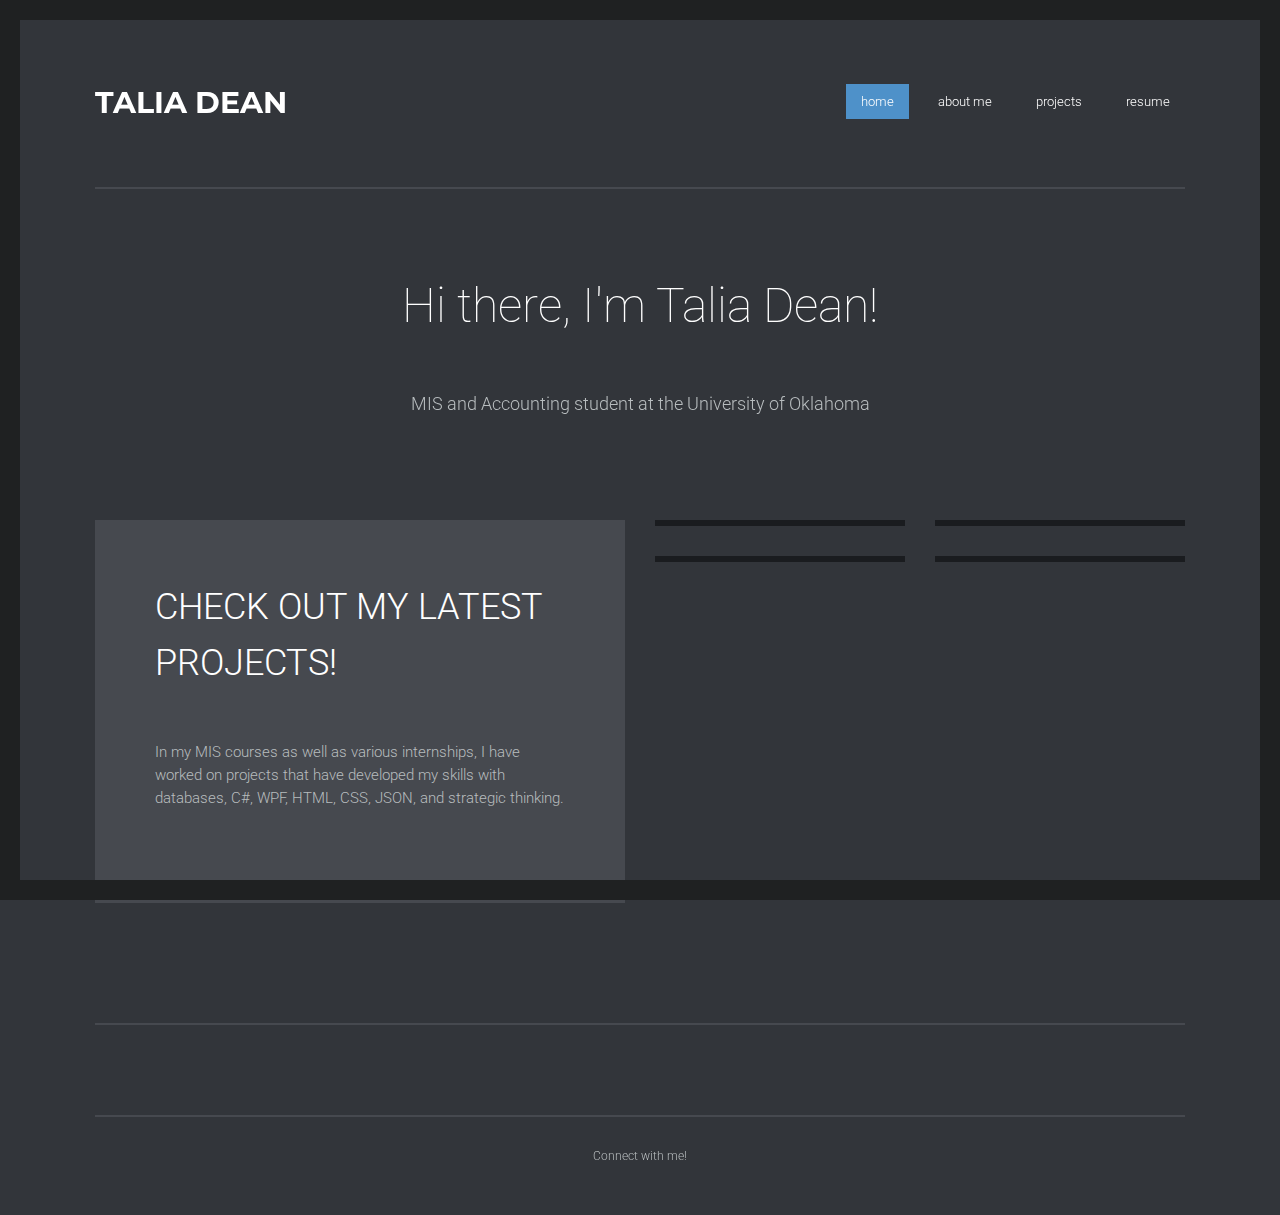
==== index.html @ 3aab1383 "Update index.html" ====
﻿<!doctype html>
<html lang="en">
<head>
	<meta charset="utf-8">
	<meta name="viewport" content="width=device-width, initial-scale=1, minimal-ui">
	<title>Talia Dean</title>
<!--
Raleway Template 
http://www.templatemo.com/preview/templatemo_421_raleway
-->
	<link rel="stylesheet" href="bootstrap.min.css">
	<link rel="stylesheet" href="font-awesome.min.css">
	<link rel="stylesheet" href="simple-line-icons.css">
	<link rel="stylesheet" href="animate.css">
	<link rel="stylesheet" href="templatemo_style.css">
</head>
<body>
	<header class="site-header container animated fadeInDown">
		<div class="header-wrapper">
			<div class="row">
				<div class="col-md-4">
					<div class="site-branding">
						<a href="#"><h1>Talia Dean</h1></a>
					</div>
				</div>
				<a href="#" class="toggle-nav hidden-md hidden-lg">
					<i class="fa fa-bars"></i>
				</a>
				<div class="col-md-8">
					<nav id="nav" class="main-navigation hidden-xs hidden-sm">
						<ul class="main-menu">
							<li><a class="show-1 active homebutton" href="#">home</a></li>
							<li><a class="show-2 aboutbutton" href="#">about me</a></li>
							<li><a class="show-3 projectbutton" href="#">projects</a></li>
							<li><a class="show-4 blogbutton" href="#">resume</a></li>
							<!--<li><a class="show-5 contactbutton" href="#">Contact</a></li>-->
						</ul>
					</nav>
					<nav class="main-navigation menu-responsive hidden-md hidden-lg">
						<ul class="main-menu">
							<li><a class="show-1 active homebutton" href="#">home</a></li>
							<li><a class="show-2 aboutbutton" href="#">about me</a></li>
							<li><a class="show-3 projectbutton" href="#">projects</a></li>
							<li><a class="show-4 blogbutton" href="#">resume</a></li>
							<!--<li><a class="show-5 contactbutton" href="#">Contact</a></li>-->
						</ul>
					</nav>
				</div>
			</div>
		</div>
	</header>

	
	<div id="menu-container">
		<div id="menu-1" class="homepage home-section container">
			<div class="home-intro text-center">
				<h2 class="welcome-title animated fadeInLeft">Hi there, I'm Talia Dean!</h2>
				<p class="animated fadeInRight">
					MIS and Accounting student at the University of Oklahoma<!--</em>December 2021.--><!--<a href="/about"> Read more about my life...</a>-->
				</p>
			
			</div>
			<div class="home-projects">
				<div class="row">
					<div class="col-md-6 col-sm-12">
						<div class="project-title animated fadeInUp">
							<h2>Check out my latest projects!</h2>
							<p>In my MIS courses as well as various internships, I have worked on projects that have developed my skills with databases, C#, WPF, HTML, CSS, JSON, and strategic thinking.</p>
							<!--<a href="#" class="pink-button">Continue Journal</a>-->
						</div>
					</div>
					<div class="project-home-holder col-md-6 col-sm-12">
						<div class="row">
							<div class="col-md-6 col-sm-6">
								<div class="project-item one animated fadeInRight">
									<img src="img/1.jpg" alt="">
									<div class="overlay">
										<h4><a target=" _blank" href="C:\Users\talia\OneDrive\Desktop\project 2\templatemo_421_raleway\files\TeamSupreme_FinalProject.pdf">Databases Project</a></h4>
									</div>
								</div>
							</div>
							<div class="col-md-6 col-sm-6">
								<div class="project-item two animated fadeInRight">
									<img src="img/2.jpg" alt="">
									<div class="overlay">
										<h4><a target="_blank" href="https://github.com/MIS-3033/midterm-project-taliajdean">Tic-Tac-Toe WPF</a></h4>
									</div>
								</div>
							</div>
							<div class="col-md-6 col-sm-6">
								<div class="project-item three animated fadeInRight">
									<img src="img/3.jpg" alt="">
									<div class="overlay">
										<h4><a target="_blank" href="https://github.com/MIS-3033/3033-homework-2-taliajdean">WPF Application</a></h4>
									</div>
								</div>
							</div>
							<div class="col-md-6 col-sm-6">
								<div class="project-item four animated fadeInRight">
									<img src="img/4.jpg" alt="">
									<div class="overlay">
										<h4><a target="_blank" href="https://github.com/MIS-3033/3033-homework-3-taliajdean">JSON Project</a></h4>
									</div>
								</div>
							</div>
						</div>
					</div>
				</div>
			</div>
		</div>

		<div id="menu-2" class="content about-section container">
			<div class="our-story">
				<!--<div class="story-bg animated fadeIn"></div>-->
				<div class="row">
					<div class="page-container">
					<div class="content-wrap">
						<h1>About Me</h1>
						<p>I’m Talia Dean. A D.C.-born, Dallas-raised student studying Accounting and MIS at the University of Oklahoma. I hold citizenship in three countries – Australia, Canada, and the United States and have had the unique opportunity to discover new perspectives through a global lens.</p>
						<p id="space"></p>

						<p>Following graduation in December 2021, I will be seeking an entry-level position within a consulting and/or technology-focused firm. My interest in problem-solving and technology stems from my multifaceted background and innate curiosity. I love connecting with others, solving problems, and learning.</p>
						<p id="space"></p>

						<p>Most recently, I'm a Consulting Associate for I-CCEW where I am working to commercialize a gamified well-being assessment platform for a client in the K-12 EdTech space. I am excited to gain more hands-on experience at in my upcoming roles featured <a target="_blank" href="https://www.linkedin.com/in/taliadean/">here</a>.</p>
					</div>

					<img src="https://taliajdean.github.io/Headshot.jpeg" alt="profile pic" class="content-image-wrap">

					<p id="largespace"></p>
				</div>
			</div>
					<!--<div class="col-md-6 col-md-offset-3">
						<div class="inner-story animated fadeInRight text-center">-->
							<!--<h2>ABOUT ME</h2>

							<p></p>-->
						<!--</div>
					</div>
				</div>
			</div>-->
			<!--<div class="our-offers">
				<div class="offer-bg animated fadeIn"></div>
				<div class="offer-header">-->
					<!--<div class="row">
						<div class="col-md-6 col-md-offset-3 text-center">
							<div class="offer-title animated fadeInDown">
								<h2>OUR WORK</h2>
							</div>
						</div>
					</div>-->
				<!--</div>-->
				<!--<div class="row">
					<div class="offer-holder">
						<div class="col-md-6">
							<div class="offer-item offer-1 animated fadeInLeft">-->
								<!--<figure>
									<img src="img/a1.jpg" alt="">
								</figure>
								<div class="offer-content text-center">
									<h4>HAPPY WORKING WITH US</h4>
									<p>Sed sagittis nunc vel tellus ultricies auctor. Class aptent taciti sociosqu ad litora torquent per conubia , per inceptos himenaeos. Integer eleifend tellu.</p>
									<span class="offer-left"><i></i></span>
									<span class="offer-right"><i></i></span>
								</div>-->
							<!--</div>
						</div>-->
						<!--<div class="col-md-6">
							<div class="offer-item offer-2 animated fadeInRight">-->
								<!--<figure>
									<img src="img/a2.jpg" alt="">
								</figure>-->
								<!--<div class="offer-content text-center">
									<h4>OUR COMPANY BACKGROUND</h4>
									<p>Sed sagittis nunc vel tellus ultricies auctor. Class aptent taciti sociosqu ad litora torquent per conubia , per inceptos himenaeos. Integer eleifend tellu.</p>
									<span class="offer-left"><i></i></span>
									<span class="offer-right"><i></i></span>
								</div>-->
							<!--</div>
						</div>
					</div>
				</div>-->
			</div>
		</div>

		<div id="menu-3" class="content project-section container">
			<div class="projects-header">
				<h2 class="animated fadeInRight">My Projects</h2>
				<p class="animated fadeInLeft"></p>
			</div>
			<div class="projects-holder">
				<!--<div class="row">
					<div class="col-md-4 col-sm-6 p-1 animated umScaleIn">
						<div class="project-item">
							<img src="img/1.jpg" alt="">
							<div class="overlay">
								<h4><a href="#">Project One</a></h4>
							</div>
						</div>
					</div>
					<div class="col-md-4 col-sm-6 p-2 animated umScaleIn">
						<div class="project-item">
							<img src="img/2.jpg" alt="">
							<div class="overlay">
								<h4><a href="#">Project Two</a></h4>
							</div>
						</div>
					</div>
					<div class="col-md-4 col-sm-6 p-3 animated umScaleIn">
						<div class="project-item">
							<img src="img/3.jpg" alt="">
							<div class="overlay">
								<h4><a href="#">Project Three</a></h4>
							</div>
						</div>
					</div>
				</div>-->
				<div class="row">
					<!--<div class="col-md-3 col-sm-6 p-4 animated umScaleIn">
		<div class="project-item animated umScaleIn">
			<img src="img/1.jpg" alt="">
			<div class="overlay">
				<h4><a target ="_blank" href="C:\Users\talia\OneDrive\Desktop\project 2\templatemo_421_raleway\files\TeamSupreme_FinalProject.pdf"></a>Project One</h4>
			</div>
		</div>
	</div>-->
					<div class="col-md-3 col-sm-6">
						<div class="project-item p-5 animated umScaleIn">
							<img src="img/1.jpg" alt="">
							<div class="overlay">
								<h4><a target=" _blank" href="C:\Users\talia\OneDrive\Desktop\project 2\templatemo_421_raleway\files\TeamSupreme_FinalProject.pdf">Database Project</h4></a>
							</div>
						</div>
					</div>
					<div class="col-md-3 col-sm-6">
						<div class="project-item p-5 animated umScaleIn">
							<img src="img/2.jpg" alt="">
							<div class="overlay">
								<h4><a target ="_blank" href="https://github.com/MIS-3033/midterm-project-taliajdean">Tic-Tac-Toe WPF</a></h4>
							</div>
						</div>
					</div>
					<div class="col-md-3 col-sm-6">
						<div class="project-item p-6 animated umScaleIn">
							<img src="img/3.jpg" alt="">
							<div class="overlay">
								<h4><a target="_blank" href="https://github.com/MIS-3033/3033-homework-2-taliajdean">WPF Application</a></h4>
							</div>
						</div>
					</div>
					<div class="col-md-3 col-sm-6">
						<div class="project-item p-7 animated umScaleIn">
							<img src="img/4.jpg" alt="">
							<div class="overlay">
								<h4><a target="_blank" href="https://github.com/MIS-3033/3033-homework-3-taliajdean">JSON Project</a></h4>
							</div>
						</div>
					</div>
				</div>
			</div>
		</div>

		<div id="menu-4" class="content blog-section container">
			<div class="blog-header text-center">
				<!--<h2 class="animated fadeInRight">Resume</h2>-->
				<p class="animated fadeInLeft"></p>
				<a target ="_blank" href="C:\Users\talia\OneDrive\Desktop\project 2\templatemo_421_raleway\files\Dean, Talia - Resume.pdf" class="blog-button animated fadeInUp">Download Resume</a>
			</div>
			<section class="container">
					<div class="row">
						<div class="col-md-6 col-sm-12">
							<div class="about">
								<h2 class="black">Education</h2>
								<div class="education-content">
									<h4 class="education-title accent">Accounting & MIS</h4>
									<p></p>
									<div class="education-school">
										<h5>University of Oklahoma</h5><span></span>
										<h5>August 2018 - December 2021</h5>
									</div>
									<p class="education-description">Bachelor of Business Administration, 2021</p>
								</div>
							</div>
						</div>

						<div class="col-md-6 col-sm-12">
							<div class="skills">
								<h2 class="white">Skills</h2>
								<strong>SQL</strong>
								<span class="pull-right">90%</span>
								<div class="progress">
									<div class="progress-bar progress-bar-primary" role="progressbar"
										 aria-valuenow="70" aria-valuemin="0" aria-valuemax="100" style="width: 70%;"></div>
								</div>
								<strong>C#</strong>
								<span class="pull-right">75%</span>
								<div class="progress">
									<div class="progress-bar progress-bar-primary" role="progressbar"
										 aria-valuenow="85" aria-valuemin="0" aria-valuemax="100" style="width: 85%;"></div>
								</div>
								<strong>HTML</strong>
								<span class="pull-right">70%</span>
								<div class="progress">
									<div class="progress-bar progress-bar-primary" role="progressbar"
										 aria-valuenow="95" aria-valuemin="0" aria-valuemax="100" style="width: 95%;"></div>
								</div>
								<strong>JSON</strong>
								<span class="pull-right">60%</span>
								<div class="progress">
									<div class="progress-bar progress-bar-primary" role="progressbar"
										 aria-valuenow="95" aria-valuemin="0" aria-valuemax="100" style="width: 95%;"></div>
								</div>
							</div>
						</div>
					</div>
				</section>
				<section class="container">
					<div class="row">
						<div class="col-md-8 col-sm-12">
							<div class="education">
								<h2 class="white">Experience</h2>
								<div class="education-content">
									<h4 class="education-title accent">Consulting Associate</h4>
									<h5>I-CCEW</h5><span></span>
									<h5>August 2020 - Present</h5>
									<p></p>

									<h4 class="education-title accent">Business Development Intern</h4>
									<h5>ISN Software</h5><span></span>
									<h5>July 2020 - August 2020</h5>
							
									<p class="education-description"></p>
								</div>
							</div>
						</div>
						<div class="col-md-4 col-sm-12">
							<div class="languages">
								<h2 class="black">Coursework</h2>
								<ul>
									<li>Databases</li>
									<li>Cost Accounting</li>
									<li>Intermediate Accounting I</li>
									<li>Business Programming</li>
									<li>Macroeconomic Theory</li>

								</ul>
							</div>
						</div>
					</div>
				</section>

				<!-- contact and experience -->
				<section class="container">
					<div class="row">
						<div class="col-md-4 col-sm-12">
							<div class="contact">
								<h2>Contact</h2>
								<p><i class="fa fa-map-marker"></i>Norman, OK</p>
								<p><i class="fa fa-phone"></i>469-307-6043</p>
								<p><i class="fa fa-envelope"></i>taliajdean@ou.edu</p>
								<!--<p><i class="fa fa-globe"></i> www.company.com</p>-->
							</div>
						</div>
						<div class="col-md-8 col-sm-12">
							<div class="experience">
								<h2 class="white">Honors & Community</h2>
								<div class="experience-content">
									<ul>
										<li>University of Oklahoma Distinguished Scholarship</li>
										<li>University of Oklahoma President's Honor Roll</li>
										<li>University of Oklahoma Dean's Honor Roll</li>
										<li>Russell and Margaret Frakes Memorial Scholarship</li>
										<li>Student Consulting Prep Member</li>
										<li>MIS Division Pioneer Natural Resources Scholarship</li>
										<li>MIS Student Association Member</li>
									</ul>
									<!--<h4 class="experience-title accent">Role</h4>
									<h5>Company</h5><span></span>
									<h5>Date</h5>
									<p class="education-description"></p>-->
								</div>
							</div>
						</div>
					</div>
				</section>

			<div class="row blog-posts">
				<!--<div class="col-md-4 col-sm-12">
					<div class="blog-item post-1 animated zoomIn">
						<div>--> <!--class="blog-bg blog-pink"--><!--</div>-->
						<!--<div class="blog-content">-->
							<!--<h3><a href="#">Web Design</a></h3>
							<span class="solid-line"></span>
							<p>Etiam aliquam sem vel velit tempus, quis porttitor nunc rutrum. Ut a tempus arcu. Sed velit felis, pretium a lacus in, cursus scelerisque ex.</p>
							<a href="#" class="post-button">Read More</a>-->
						<!--</div>-->
					<!--</div>
				</div>-->
				<!--<div class="col-md-4 col-sm-12">
					<div class="blog-item post-2 animated zoomIn">
						<div>--> <!--class="blog-bg blog-blue"--><!--</div>-->
						<!--<div class="blog-content">-->
							<!--<h3><a href="#">Creativity</a></h3>
							<span class="solid-line"></span>
							<p>Etiam aliquam sem vel velit tempus, quis porttitor nunc rutrum. Ut a tempus arcu. Sed velit felis, pretium a lacus in, cursus scelerisque ex.</p>
							<a href="#" class="post-button">Read More</a>-->
						<!--</div>-->
					<!--</div>
				</div>-->
				<!--<div class="col-md-4 col-sm-12">-->
					<!--<div class="blog-item post-3 animated zoomIn">-->
						<!--<div>--><!--class="blog-bg blog-green"--><!--</div>-->
						<!--<div class="blog-content">-->
							<!--<h3><a href="#"><span class="blue">template</span>mo</a></h3>
							<span class="solid-line"></span>
							<p>Etiam aliquam sem vel velit tempus, quis porttitor nunc rutrum. Ut a tempus arcu. Sed velit felis, pretium a lacus in, cursus scelerisque ex.</p>
							<a href="#" class="post-button">Read More</a>-->
						<!--</div>-->
					<!--</div>-->
				<!--</div>-->
			</div>
		</div>

		<!--<div id="menu-5" class="content contact-section container">
			<div class="contact-header text-center">
				<h2 class="animated fadeInLeft">Get in Touch</h2>
				<p class="animated fadeInRight">Feel free to connect with me or send me an email.</p>
				<ul class="contact-social animated fadeInUp">
					<li><a href="#"><i class="fa fa-twitter"></i></a></li>
					<li><a href="#"><i class="fa fa-dribbble"></i></a></li>
					<li><a href="#"><i class="fa fa-instagram"></i></a></li>
					<li><a href="#"><i class="fa fa-share-alt"></i></a></li>
				</ul>
			</div>
			<div class="contact-holder">-->
				<!--<div class="row">
					<div class="col-md-6 col-sm-12">
			            <div class="googlemap-wrapper animated fadeInLeft">
                            <div id="map_canvas" class="map-canvas"></div>
                        </div>
					</div>
					<div class="col-md-6 col-sm-12">
						<div class="contact-form animated fadeInUp">
							<h4>Send us a Message</h4>-->
							<!--<div class="row">
								<fieldset class="col-md-6">
									<input type="text" name="name" placeholder="Your name">
								</fieldset>
								<fieldset class="col-md-6">
									<input type="email" name="email" placeholder="Your name">
								</fieldset>
								<fieldset class="col-md-12">
									<input type="text" name="subject" placeholder="Subject">
								</fieldset>
								<fieldset class="col-md-12">
									<textarea name="message" id="message" cols="30" rows="10" placeholder="Describe your Project"></textarea>
								</fieldset>
								<fieldset class="col-md-12">
									<a href="#" class="message-button">Submit Message</a>
								</fieldset>
							</div>-->
						<!--</div>
					</div>
				</div>-->
			<!--</div>
		</div>
	</div>-->


	<footer class="site-footer container text-center">
		<div class="row">
			<div class="col-md-12">
				<div class="main-footer">
					<a href="https://github.com/taliajdean">
						<i id="social-github" class="fa fa-github-square fa-3x social"></i>
					</a>
					<a href="mailto:#">
						<i id="social-em" class="fa fa-envelope-square fa-3x social"></i>
					</a>
					<a href="https://www.linkedin.com/in/taliadean/">
						<i id="social-linkedin" class="fa fa-linkedin-square fa-3x social"></i>
					</a>
				</div>
			</div>
		</div>
		<div class="row">
			<div class="col-md-12 copyright">
				<p>Connect with me!</p>
			</div>
		</div>
	</footer>

	<!-- templatemo 421 raleway -->
	<span class="border-top"></span>
	<span class="border-left"></span>
	<span class="border-right"></span>
	<span class="border-bottom"></span>
	<span class="shape-1"></span>
	<span class="shape-2"></span>

	<script src="js/jquery.min.js"></script>
	<script src="js/templatemo_custom.js"></script>
</body>
</html>
---- simple-line-icons.css ----
@font-face {
	font-family: 'Simple-Line-Icons';
	src:url('../fonts/Simple-Line-Icons.eot');
	src:url('../fonts/Simple-Line-Icons.eot?#iefix') format('embedded-opentype'),
		url('../fonts/Simple-Line-Icons.woff') format('woff'),
		url('../fonts/Simple-Line-Icons.ttf') format('truetype'),
		url('../fonts/Simple-Line-Icons.svg#Simple-Line-Icons') format('svg');
	font-weight: normal;
	font-style: normal;
}

/* Use the following CSS code if you want to use data attributes for inserting your icons */
[data-icon]:before {
	font-family: 'Simple-Line-Icons';
	content: attr(data-icon);
	speak: none;
	font-weight: normal;
	font-variant: normal;
	text-transform: none;
	line-height: 1;
	-webkit-font-smoothing: antialiased;
	-moz-osx-font-smoothing: grayscale;
}

/* Use the following CSS code if you want to have a class per icon */
/*
Instead of a list of all class selectors,
you can use the generic selector below, but it's slower:
[class*="icon-"] {
*/
.icon-user-female, .icon-user-follow, .icon-user-following, .icon-user-unfollow, .icon-trophy, .icon-screen-smartphone, .icon-screen-desktop, .icon-plane, .icon-notebook, .icon-moustache, .icon-mouse, .icon-magnet, .icon-energy, .icon-emoticon-smile, .icon-disc, .icon-cursor-move, .icon-crop, .icon-credit-card, .icon-chemistry, .icon-user, .icon-speedometer, .icon-social-youtube, .icon-social-twitter, .icon-social-tumblr, .icon-social-facebook, .icon-social-dropbox, .icon-social-dribbble, .icon-shield, .icon-screen-tablet, .icon-magic-wand, .icon-hourglass, .icon-graduation, .icon-ghost, .icon-game-controller, .icon-fire, .icon-eyeglasses, .icon-envelope-open, .icon-envelope-letter, .icon-bell, .icon-badge, .icon-anchor, .icon-wallet, .icon-vector, .icon-speech, .icon-puzzle, .icon-printer, .icon-present, .icon-playlist, .icon-pin, .icon-picture, .icon-map, .icon-layers, .icon-handbag, .icon-globe-alt, .icon-globe, .icon-frame, .icon-folder-alt, .icon-film, .icon-feed, .icon-earphones-alt, .icon-earphones, .icon-drop, .icon-drawer, .icon-docs, .icon-directions, .icon-direction, .icon-diamond, .icon-cup, .icon-compass, .icon-call-out, .icon-call-in, .icon-call-end, .icon-calculator, .icon-bubbles, .icon-briefcase, .icon-book-open, .icon-basket-loaded, .icon-basket, .icon-bag, .icon-action-undo, .icon-action-redo, .icon-wrench, .icon-umbrella, .icon-trash, .icon-tag, .icon-support, .icon-size-fullscreen, .icon-size-actual, .icon-shuffle, .icon-share-alt, .icon-share, .icon-rocket, .icon-question, .icon-pie-chart, .icon-pencil, .icon-note, .icon-music-tone-alt, .icon-music-tone, .icon-microphone, .icon-loop, .icon-logout, .icon-login, .icon-list, .icon-like, .icon-home, .icon-grid, .icon-graph, .icon-equalizer, .icon-dislike, .icon-cursor, .icon-control-start, .icon-control-rewind, .icon-control-play, .icon-control-pause, .icon-control-forward, .icon-control-end, .icon-calendar, .icon-bulb, .icon-bar-chart, .icon-arrow-up, .icon-arrow-right, .icon-arrow-left, .icon-arrow-down, .icon-ban, .icon-bubble, .icon-camcorder, .icon-camera, .icon-check, .icon-clock, .icon-close, .icon-cloud-download, .icon-cloud-upload, .icon-doc, .icon-envelope, .icon-eye, .icon-flag, .icon-folder, .icon-heart, .icon-info, .icon-key, .icon-link, .icon-lock, .icon-lock-open, .icon-magnifier, .icon-magnifier-add, .icon-magnifier-remove, .icon-paper-clip, .icon-paper-plane, .icon-plus, .icon-pointer, .icon-power, .icon-refresh, .icon-reload, .icon-settings, .icon-star, .icon-symbol-female, .icon-symbol-male, .icon-target, .icon-volume-1, .icon-volume-2, .icon-volume-off, .icon-users {
	font-family: 'Simple-Line-Icons';
	speak: none;
	font-style: normal;
	font-weight: normal;
	font-variant: normal;
	text-transform: none;
	line-height: 1;
	-webkit-font-smoothing: antialiased;
}
.icon-user-female:before {
	content: "\e000";
}
.icon-user-follow:before {
	content: "\e002";
}
.icon-user-following:before {
	content: "\e003";
}
.icon-user-unfollow:before {
	content: "\e004";
}
.icon-trophy:before {
	content: "\e006";
}
.icon-screen-smartphone:before {
	content: "\e010";
}
.icon-screen-desktop:before {
	content: "\e011";
}
.icon-plane:before {
	content: "\e012";
}
.icon-notebook:before {
	content: "\e013";
}
.icon-moustache:before {
	content: "\e014";
}
.icon-mouse:before {
	content: "\e015";
}
.icon-magnet:before {
	content: "\e016";
}
.icon-energy:before {
	content: "\e020";
}
.icon-emoticon-smile:before {
	content: "\e021";
}
.icon-disc:before {
	content: "\e022";
}
.icon-cursor-move:before {
	content: "\e023";
}
.icon-crop:before {
	content: "\e024";
}
.icon-credit-card:before {
	content: "\e025";
}
.icon-chemistry:before {
	content: "\e026";
}
.icon-user:before {
	content: "\e005";
}
.icon-speedometer:before {
	content: "\e007";
}
.icon-social-youtube:before {
	content: "\e008";
}
.icon-social-twitter:before {
	content: "\e009";
}
.icon-social-tumblr:before {
	content: "\e00a";
}
.icon-social-facebook:before {
	content: "\e00b";
}
.icon-social-dropbox:before {
	content: "\e00c";
}
.icon-social-dribbble:before {
	content: "\e00d";
}
.icon-shield:before {
	content: "\e00e";
}
.icon-screen-tablet:before {
	content: "\e00f";
}
.icon-magic-wand:before {
	content: "\e017";
}
.icon-hourglass:before {
	content: "\e018";
}
.icon-graduation:before {
	content: "\e019";
}
.icon-ghost:before {
	content: "\e01a";
}
.icon-game-controller:before {
	content: "\e01b";
}
.icon-fire:before {
	content: "\e01c";
}
.icon-eyeglasses:before {
	content: "\e01d";
}
.icon-envelope-open:before {
	content: "\e01e";
}
.icon-envelope-letter:before {
	content: "\e01f";
}
.icon-bell:before {
	content: "\e027";
}
.icon-badge:before {
	content: "\e028";
}
.icon-anchor:before {
	content: "\e029";
}
.icon-wallet:before {
	content: "\e02a";
}
.icon-vector:before {
	content: "\e02b";
}
.icon-speech:before {
	content: "\e02c";
}
.icon-puzzle:before {
	content: "\e02d";
}
.icon-printer:before {
	content: "\e02e";
}
.icon-present:before {
	content: "\e02f";
}
.icon-playlist:before {
	content: "\e030";
}
.icon-pin:before {
	content: "\e031";
}
.icon-picture:before {
	content: "\e032";
}
.icon-map:before {
	content: "\e033";
}
.icon-layers:before {
	content: "\e034";
}
.icon-handbag:before {
	content: "\e035";
}
.icon-globe-alt:before {
	content: "\e036";
}
.icon-globe:before {
	content: "\e037";
}
.icon-frame:before {
	content: "\e038";
}
.icon-folder-alt:before {
	content: "\e039";
}
.icon-film:before {
	content: "\e03a";
}
.icon-feed:before {
	content: "\e03b";
}
.icon-earphones-alt:before {
	content: "\e03c";
}
.icon-earphones:before {
	content: "\e03d";
}
.icon-drop:before {
	content: "\e03e";
}
.icon-drawer:before {
	content: "\e03f";
}
.icon-docs:before {
	content: "\e040";
}
.icon-directions:before {
	content: "\e041";
}
.icon-direction:before {
	content: "\e042";
}
.icon-diamond:before {
	content: "\e043";
}
.icon-cup:before {
	content: "\e044";
}
.icon-compass:before {
	content: "\e045";
}
.icon-call-out:before {
	content: "\e046";
}
.icon-call-in:before {
	content: "\e047";
}
.icon-call-end:before {
	content: "\e048";
}
.icon-calculator:before {
	content: "\e049";
}
.icon-bubbles:before {
	content: "\e04a";
}
.icon-briefcase:before {
	content: "\e04b";
}
.icon-book-open:before {
	content: "\e04c";
}
.icon-basket-loaded:before {
	content: "\e04d";
}
.icon-basket:before {
	content: "\e04e";
}
.icon-bag:before {
	content: "\e04f";
}
.icon-action-undo:before {
	content: "\e050";
}
.icon-action-redo:before {
	content: "\e051";
}
.icon-wrench:before {
	content: "\e052";
}
.icon-umbrella:before {
	content: "\e053";
}
.icon-trash:before {
	content: "\e054";
}
.icon-tag:before {
	content: "\e055";
}
.icon-support:before {
	content: "\e056";
}
.icon-size-fullscreen:before {
	content: "\e057";
}
.icon-size-actual:before {
	content: "\e058";
}
.icon-shuffle:before {
	content: "\e059";
}
.icon-share-alt:before {
	content: "\e05a";
}
.icon-share:before {
	content: "\e05b";
}
.icon-rocket:before {
	content: "\e05c";
}
.icon-question:before {
	content: "\e05d";
}
.icon-pie-chart:before {
	content: "\e05e";
}
.icon-pencil:before {
	content: "\e05f";
}
.icon-note:before {
	content: "\e060";
}
.icon-music-tone-alt:before {
	content: "\e061";
}
.icon-music-tone:before {
	content: "\e062";
}
.icon-microphone:before {
	content: "\e063";
}
.icon-loop:before {
	content: "\e064";
}
.icon-logout:before {
	content: "\e065";
}
.icon-login:before {
	content: "\e066";
}
.icon-list:before {
	content: "\e067";
}
.icon-like:before {
	content: "\e068";
}
.icon-home:before {
	content: "\e069";
}
.icon-grid:before {
	content: "\e06a";
}
.icon-graph:before {
	content: "\e06b";
}
.icon-equalizer:before {
	content: "\e06c";
}
.icon-dislike:before {
	content: "\e06d";
}
.icon-cursor:before {
	content: "\e06e";
}
.icon-control-start:before {
	content: "\e06f";
}
.icon-control-rewind:before {
	content: "\e070";
}
.icon-control-play:before {
	content: "\e071";
}
.icon-control-pause:before {
	content: "\e072";
}
.icon-control-forward:before {
	content: "\e073";
}
.icon-control-end:before {
	content: "\e074";
}
.icon-calendar:before {
	content: "\e075";
}
.icon-bulb:before {
	content: "\e076";
}
.icon-bar-chart:before {
	content: "\e077";
}
.icon-arrow-up:before {
	content: "\e078";
}
.icon-arrow-right:before {
	content: "\e079";
}
.icon-arrow-left:before {
	content: "\e07a";
}
.icon-arrow-down:before {
	content: "\e07b";
}
.icon-ban:before {
	content: "\e07c";
}
.icon-bubble:before {
	content: "\e07d";
}
.icon-camcorder:before {
	content: "\e07e";
}
.icon-camera:before {
	content: "\e07f";
}
.icon-check:before {
	content: "\e080";
}
.icon-clock:before {
	content: "\e081";
}
.icon-close:before {
	content: "\e082";
}
.icon-cloud-download:before {
	content: "\e083";
}
.icon-cloud-upload:before {
	content: "\e084";
}
.icon-doc:before {
	content: "\e085";
}
.icon-envelope:before {
	content: "\e086";
}
.icon-eye:before {
	content: "\e087";
}
.icon-flag:before {
	content: "\e088";
}
.icon-folder:before {
	content: "\e089";
}
.icon-heart:before {
	content: "\e08a";
}
.icon-info:before {
	content: "\e08b";
}
.icon-key:before {
	content: "\e08c";
}
.icon-link:before {
	content: "\e08d";
}
.icon-lock:before {
	content: "\e08e";
}
.icon-lock-open:before {
	content: "\e08f";
}
.icon-magnifier:before {
	content: "\e090";
}
.icon-magnifier-add:before {
	content: "\e091";
}
.icon-magnifier-remove:before {
	content: "\e092";
}
.icon-paper-clip:before {
	content: "\e093";
}
.icon-paper-plane:before {
	content: "\e094";
}
.icon-plus:before {
	content: "\e095";
}
.icon-pointer:before {
	content: "\e096";
}
.icon-power:before {
	content: "\e097";
}
.icon-refresh:before {
	content: "\e098";
}
.icon-reload:before {
	content: "\e099";
}
.icon-settings:before {
	content: "\e09a";
}
.icon-star:before {
	content: "\e09b";
}
.icon-symbol-female:before {
	content: "\e09c";
}
.icon-symbol-male:before {
	content: "\e09d";
}
.icon-target:before {
	content: "\e09e";
}
.icon-volume-1:before {
	content: "\e09f";
}
.icon-volume-2:before {
	content: "\e0a0";
}
.icon-volume-off:before {
	content: "\e0a1";
}
.icon-users:before {
	content: "\e001";
}
---- templatemo_style.css ----
/* 
Raleway Template 
http://www.templatemo.com/preview/templatemo_421_raleway
*/

@import url(http://fonts.googleapis.com/css?family=Roboto:100,400,300,500,700);

@import url(http://fonts.googleapis.com/css?family=Montserrat:400,700);

.overlay h4 {
    position: relative;
    top: 50%;
    -webkit-transform: translateY(-50%);
    -ms-transform: translateY(-50%);
    transform: translateY(-50%);
}

.header-wrapper:after {
    content: "";
    display: table;
    clear: both;
}

.blue {
	color: #3CF;
}

.green {
	color: #0F0;
}

html,body,div,span,applet,object,iframe,h1,h2,h3,h4,h5,h6,p,blockquote,pre,a,abbr,acronym,address,big,cite,code,del,dfn,em,img,ins,kbd,q,s,samp,small,strike,strong,sub,sup,tt,var,b,u,i,center,dl,dt,dd,ol,ul,li,fieldset,form,label,legend,table,caption,tbody,tfoot,thead,tr,th,td,article,aside,canvas,details,embed,figure,figcaption,footer,header,hgroup,menu,nav,output,ruby,section,summary,time,mark,audio,video {
    margin: 0;
    padding: 0;
    border: 0;
    font-size: 100%;
    font: inherit;
    vertical-align: baseline;
}

article,aside,details,figcaption,figure,footer,header,hgroup,menu,nav,section {
    display: block;
}

body {
    line-height: 1;
}

ol,ul {
    list-style: none;
}

blockquote,q {
    quotes: none;
}

blockquote:before,blockquote:after,q:before,q:after {
    content: '';
    content: none;
}

table {
    border-collapse: collapse;
    border-spacing: 0;
}

html {
    box-sizing: border-box;
}

*,*:before,*:after {
    box-sizing: inherit;
}

.site-header {
    margin-bottom: 80px;
}

.header-wrapper {
    border-bottom: 2px solid #46494f;
    padding: 60px 0;
    position: relative;
}

a.toggle-nav {
    position: absolute;
    top: 0;
    right: 0;
    margin: 60px 0;
    width: 46px;
    height: 46px;
    background: #ffa5e7;
    text-align: center;
    line-height: 46px;
}

a.toggle-nav i {
    font-size: 16px;
}

a.toggle-nav:hover {
    color: #fff;
}
/*a.show-1.homebutton:hover{
    color:pink;
}*/
.site-branding h1 {
    font-family: 'Montserrat', sans-serif;
    font-size: 30px;
    font-weight: 700;
    color: #fff;
    text-transform: uppercase;
}

nav.main-navigation {
    text-align: right;
    margin-top: 10px;
}

@media screen and (max-width: 992px) {
    nav.main-navigation {
        margin-top: 20px;
        text-align: left;
    }
}

@media screen and (max-width: 992px) {
    .menu-responsive {
        display: none;
    }
}

@media screen and (min-width: 993px) {
    .container {
        padding-right: 40px;
        padding-left: 40px;
    }
}

@media screen and (max-width: 1040px) {
    .container {
        padding-right: 40px;
        padding-left: 40px;
    }
}

ul.main-menu li {
    display: inline-block;
    margin-left: 10px;
}

ul.main-menu li a {
    padding: 10px 15px;
    text-transform: lowercase;
    font-size: 13px;
}

ul.main-menu li a.active {
    background: #4e91c9;
    color: #fff;
}

@media screen and (max-width: 992px) {
    ul.main-menu {
        background: #26282c;
        padding: 10px 0;
    }

    ul.main-menu li {
        display: block;
        margin-left: 0;
        margin-right: 0;
        margin-bottom: 10px;
        margin-top: 10px;
    }

    ul.main-menu li a {
        font-size: 15px;
        font-weight: 300;
    }

    ul.main-menu li a.active {
        background: inherit;
        color: #4e91c9;
    }
}

.content {
    display: none;
}

.home-intro {
    margin-bottom: 100px;
}

.home-intro p {
    font-size: 18px;
    line-height: 1.85;
    width: 80%;
    margin: 0 auto;
    -moz-animation-delay: 0.5s;
    -webkit-animation-delay: 0.5s;
    animation-delay: 0.5s;
}

h2.welcome-title {
    font-weight: 100;
    color: #fff;
    font-size: 48px;
    margin-bottom: 30px;
    -moz-animation-delay: 0.1s;
    -webkit-animation-delay: 0.1s;
    animation-delay: 0.1s;
    text-transform:none;
}

@media screen and (max-width: 992px) {
    h2.welcome-title {
        font-size: 36px;
    }
}

.list-icons {
    margin-top: 60px;
    -moz-animation-delay: 0.9s;
    -webkit-animation-delay: 0.9s;
    animation-delay: 0.9s;
}

.list-icons li {
    display: inline-block;
    margin: 15px 40px;
}

.list-icons li i {
    font-size: 45px;
    color: #fff;
}

.home-projects {
    margin-bottom: 100px;
}

.home-projects h2 {
    color: #fff;
    font-size: 36px;
    margin-top: 0;
    margin-bottom: 35px;
}

.home-projects p {
    margin-bottom: 32px;
}

.project-title {
    padding: 60px;
    background: #46494f;
    margin-bottom: 20px;
    -moz-animation-delay: 0.5s;
    -webkit-animation-delay: 0.5s;
    animation-delay: 0.5s;
}

.project-item {
    margin-bottom: 30px;
    position: relative;
    overflow: hidden;
    border: 3px solid #1a1c1f;
    -moz-backface-visibility: hidden;
    -webkit-backface-visibility: hidden;
    backface-visibility: hidden;
}

.project-item img {
    width: 100%;
    display: block;
}

.overlay {
    position: absolute;
    width: 100%;
    height: 100%;
    top: 0;
    left: 0;
    background: rgba(78, 145, 201, 0.76);
    text-align: center;
    opacity: 0;
    -webkit-transition: all 200ms ease-in-out;
    -moz-transition: all 200ms ease-in-out;
    -ms-transition: all 200ms ease-in-out;
    -o-transition: all 200ms ease-in-out;
    transition: all 200ms ease-in-out;
    -moz-transform: rotate(45deg);
    -ms-transform: rotate(45deg);
    -o-transform: rotate(45deg);
    -webkit-transform: rotate(45deg);
    transform: rotate(45deg);
}

.overlay h4 {
    font-size: 18px;
}

.overlay h4 a {
    color: #fff;
}

.project-item:hover .overlay {
    opacity: 1;
    -moz-transform: rotate(0);
    -ms-transform: rotate(0);
    -o-transform: rotate(0);
    -webkit-transform: rotate(0);
    transform: rotate(0);
}

.project-item.one {
    -moz-animation-delay: 0.5s;
    -webkit-animation-delay: 0.5s;
    animation-delay: 0.5s;
}

.project-item.two {
    -moz-animation-delay: 1s;
    -webkit-animation-delay: 1s;
    animation-delay: 1s;
}

.project-item.three {
    -moz-animation-delay: 1.5s;
    -webkit-animation-delay: 1.5s;
    animation-delay: 1.5s;
}

.project-item.four {
    -moz-animation-delay: 2s;
    -webkit-animation-delay: 2s;
    animation-delay: 2s;
}

.our-story {
    padding: 0 50px;
    margin-top: 30px;
    position: relative;
    overflow: hidden;
}

.story-bg {
    background: url("../img/story-bg.jpg");
    background-repeat: no-repeat;
    background-size: cover;
    position: absolute;
    width: 100%;
    height: 100%;
    top: 0;
    left: 0;
    -moz-animation-delay: 1.7s;
    -webkit-animation-delay: 1.7s;
    animation-delay: 1.7s;
}

.inner-story {
    background: #fff;
    padding: 40px;
    color: #32353a;
    -moz-animation-delay: 0.5s;
    -webkit-animation-delay: 0.5s;
    animation-delay: 0.5s;
}

.inner-story h2 {
    margin-bottom: 30px;
}

.inner-story p {
    margin-bottom: 0;
}

.our-offers {
    margin-top: 3px;
    padding: 0 50px;
    position: relative;
    overflow: hidden;
    margin-bottom: 120px;
}

.offer-bg {
    background: url("../img/offer-bg.jpg");
    background-repeat: no-repeat;
    background-size: cover;
    position: absolute;
    width: 100%;
    height: 69%;
    top: 0;
    left: 0;
    -moz-animation-delay: 3.6s;
    -webkit-animation-delay: 3.6s;
    animation-delay: 3.6s;
}

.offer-title {
    color: #4e91c9;
    padding: 30px;
    background: #fff;
    margin-bottom: 40px;
    -moz-animation-delay: 1.2s;
    -webkit-animation-delay: 1.2s;
    animation-delay: 1.2s;
}

.offer-item {
    margin-top: 40px;
    overflow: hidden;
}

.offer-item figure {
    border: 3px solid #fff;
}

.offer-item figure img {
    width: 100%;
    display: block;
}

.offer-content {
    padding: 30px;
    background: #fff;
    color: #32353a;
    position: relative;
}

.offer-content h4 {
    margin-bottom: 30px;
    font-weight: normal;
}

.offer-content p {
    margin-bottom: 0;
}

span.offer-left {
    position: absolute;
    bottom: -1px;
    left: -1px;
    width: 30px;
    height: 30px;
}

.offer-left>i {
    position: absolute;
    display: inline-block;
    width: 0;
    height: 0;
    line-height: 0;
    border: 15px solid transparent;
    border-left: 15px solid #32353a;
    border-bottom: 15px solid #32353a;
    left: 0px;
    top: 0px;
}

span.offer-right {
    position: absolute;
    bottom: -1px;
    right: -1px;
    width: 30px;
    height: 30px;
}

.offer-right>i {
    position: absolute;
    display: inline-block;
    width: 0;
    height: 0;
    line-height: 0;
    border: 15px solid transparent;
    border-right: 15px solid #32353a;
    border-bottom: 15px solid #32353a;
    left: 0px;
    top: 0px;
}

.offer-1 {
    -moz-animation-delay: 2.1s;
    -webkit-animation-delay: 2.1s;
    animation-delay: 2.1s;
}

.offer-2 {
    -moz-animation-delay: 2.8s;
    -webkit-animation-delay: 2.8s;
    animation-delay: 2.8s;
}

.projects-header {
    margin-top: 30px;
    margin-bottom: 80px;
    text-align: center;
}

.projects-header h2 {
    font-weight: 100;
    color: #fff;
    font-size: 36px;
    margin-bottom: 30px;
    -moz-animation-delay: 0.5s;
    -webkit-animation-delay: 0.5s;
    animation-delay: 0.5s;
}

.projects-header p {
    font-size: 17px;
    line-height: 1.75em;
    -moz-animation-delay: 1s;
    -webkit-animation-delay: 1s;
    animation-delay: 1s;
}

.projects-holder {
    margin-bottom: 80px;
}

.p-1 {
    -moz-animation-delay: 1.7s;
    -webkit-animation-delay: 1.7s;
    animation-delay: 1.7s;
}

.p-2 {
    -moz-animation-delay: 2s;
    -webkit-animation-delay: 2s;
    animation-delay: 2s;
}

.p-3 {
    -moz-animation-delay: 2.3s;
    -webkit-animation-delay: 2.3s;
    animation-delay: 2.3s;
}

.p-4 {
    -moz-animation-delay: 2.6s;
    -webkit-animation-delay: 2.6s;
    animation-delay: 2.6s;
}

.p-5 {
    -moz-animation-delay: 2.9s;
    -webkit-animation-delay: 2.9s;
    animation-delay: 2.9s;
}

.p-6 {
    -moz-animation-delay: 3.1s;
    -webkit-animation-delay: 3.1s;
    animation-delay: 3.1s;
}

.p-7 {
    -moz-animation-delay: 3.4s;
    -webkit-animation-delay: 3.4s;
    animation-delay: 3.4s;
}

.blog-posts {
    margin-bottom: 80px;
}

.blog-item {
    position: relative;
    overflow: hidden;
    @extned %clearfix;;padding: 20px;
    color: #6d747e;
    text-align: center;
    margin-bottom: 30px;
}

.blog-item a {
    color: #32353a;
}

.blog-item h3 {
    font-size: 20px;
    font-weight: normal;
    letter-spacing: 1px;
}

.blog-item:hover .blog-bg {
    -moz-transform: scale(1.2, 1.2);
    -ms-transform: scale(1.2, 1.2);
    -o-transform: scale(1.2, 1.2);
    -webkit-transform: scale(1.2, 1.2);
    transform: scale(1.2, 1.2);
}

span.solid-line {
    width: 60px;
    height: 2px;
    background: #32353a;
    display: block;
    margin-left: auto;
    margin-right: auto;
    margin-top: 30px;
    margin-bottom: 30px;
}

.post-button {
    font-size: 12px;
    text-transform: uppercase;
    font-weight: 700;
    padding: 12px 20px;
    background: #eee;
}

.blog-bg {
    position: absolute;
    width: 100%;
    height: 100%;
    top: 0;
    left: 0;
    background-size: cover;
    background-repeat: no-repeat;
    z-index: 8;
    -webkit-transition: all 200ms ease-in-out;
    -moz-transition: all 200ms ease-in-out;
    -ms-transition: all 200ms ease-in-out;
    -o-transition: all 200ms ease-in-out;
    transition: all 200ms ease-in-out;
}

.blog-blue {
    background: url("../img/blog-blue.jpg");
}

.blog-pink {
    background: url("../img/blog-pink.jpg");
}

.blog-green {
    background: url("../img/blog-green.jpg");
}

.post-1 {
    -moz-animation-delay: 2.3s;
    -webkit-animation-delay: 2.3s;
    animation-delay: 2.3s;
}

.post-2 {
    -moz-animation-delay: 2.8s;
    -webkit-animation-delay: 2.8s;
    animation-delay: 2.8s;
}

.post-3 {
    -moz-animation-delay: 3.3s;
    -webkit-animation-delay: 3.3s;
    animation-delay: 3.3s;
}

.blog-content {
    position: relative;
    z-index: 9;
    background: #fff;
    padding: 60px 30px;
}

.blog-content p {
    line-height: 1.75em;
    margin-bottom: 35px;
}

.blog-header {
    margin-bottom: 90px;
}

.blog-header h2 {
    font-size: 36px;
    color: #fff;
    margin-bottom: 30px;
    font-weight: 100;
    -moz-animation-delay: 0.5s;
    -webkit-animation-delay: 0.5s;
    animation-delay: 0.5s;
}

.blog-header p {
    font-size: 17px;
    line-height: 1.75em;
    margin-bottom: 35px;
    -moz-animation-delay: 1.2s;
    -webkit-animation-delay: 1.2s;
    animation-delay: 1.2s;
}

.blog-button {
    background:#4e91c9;
    text-transform: uppercase;
    font-weight: 700;
    font-size: 12px;
    padding: 12px 20px;
    color: #fff !important;
    -moz-animation-delay: 1.9s;
    -webkit-animation-delay: 1.9s;
    animation-delay: 1.9s;
}

.contact-header {
    margin-bottom: 100px;
}

.contact-header h2 {
    font-size: 36px;
    font-weight: 100;
    color: #fff;
    margin-bottom: 30px;
    -moz-animation-delay: 0.5s;
    -webkit-animation-delay: 0.5s;
    animation-delay: 0.5s;
}

.contact-header p {
    font-size: 17px;
    line-height: 1.75em;
    -moz-animation-delay: 1.4s;
    -webkit-animation-delay: 1.4s;
    animation-delay: 1.4s;
}

.contact-social {
    -moz-animation-delay: 2s;
    -webkit-animation-delay: 2s;
    animation-delay: 2s;
}

.contact-social li {
    display: inline-block;
    margin: 0 20px;
}

.contact-social li i {
    font-size: 24px;
}

.contact-holder {
    background: #46494f;
    margin-bottom: 100px;
}

.googlemap-wrapper {
    -moz-animation-delay: 2.7s;
    -webkit-animation-delay: 2.7s;
    animation-delay: 2.7s;
}

.map-canvas {
    height: 505px;
}

#map_canvas {
    width: 100%;
    height: 505px;
}

#map_canvas img {
    max-width: none;
}

.contact-form {
    -moz-animation-delay: 3.5s;
    -webkit-animation-delay: 3.5s;
    animation-delay: 3.5s;
    padding-right: 30px;
}

@media screen and (max-width: 992px) {
    .contact-form {
        padding-left: 30px;
    }
}

.contact-form h4 {
    color: #fff;
    font-size: 24px;
    margin: 30px 0;
}

.contact-form input,.contact-form textarea {
    background: #32353a;
    border: 0;
    outline: 0;
    color: #fff;
    font-size: 13px;
    height: 44px;
    max-width: 100%;
    width: 100%;
    margin-bottom: 30px;
    padding: 10px;
}

.contact-form textarea {
    height: 150px;
}

.message-button {
    text-transform: uppercase;
    font-weight: 700;
    font-size: 12px;
    background: #4e91c9;
    color: #fff !important;
    padding: 12px 20px;
    display: inline-block;
    margin-bottom: 30px;
}

.main-footer {
    border-top: 2px solid #46494f;
    border-bottom: 2px solid #46494f;
    padding: 30px 0 15px 0;
}

.main-footer .social li {
    display: inline-block;
    margin: 0 15px 15px 15px;
}

.main-footer .social li a {
    padding: 20px;
}

.main-footer .social li a:hover {
    background: #4e91c9;
    border-color: #4e91c9;
}

.copyright {
    margin-top: 30px;
    margin-bottom: 20px;
}

.copyright p {
    margin-bottom: 10px;
    font-size: 12px;
}

html {
    font-size: 93.75%;
    -moz-osx-font-smoothing: grayscale;
    -webkit-font-smoothing: antialiased;
}

body {
    background: #32353a;
    font-size: 15px;
    font-weight: 300;
    color: #b7bcbe;
    padding: 20px;
    font-family: "Roboto",sans-serif;
    line-height: 1.55;
    text-rendering: optimizeLegibility;
    -webkit-backface-visibility: hidden;
    overflow-x: hidden;
}

p {
    margin-bottom: 30px;
}

h1,h2,h3,h4,h5,h6 {
    text-transform: uppercase;
}

h1 {
    font-size: 36px;
}

h2 {
    font-size: 30px;
}

h3 {
    font-size: 24px;
}

h4 {
    font-size: 20px;
}

h5 {
    font-size: 18px;
}

h6 {
    font-size: 15px;
}

a {
    color: #fff;
    text-decoration: none;
    -webkit-transition: all 100ms ease-in-out;
    -moz-transition: all 100ms ease-in-out;
    -ms-transition: all 100ms ease-in-out;
    -o-transition: all 100ms ease-in-out;
    transition: all 100ms ease-in-out;
}

a:hover {
    color: inherit;
    text-decoration: none;
}

span[class*="border-"] {
    position: fixed;
    background: #1f2122;
}

.border-top {
    top: 0;
    left: 0;
    width: 100%;
    height: 20px;
}

.border-left {
    top: 0;
    left: 0;
    width: 20px;
    height: 100%;
}

.border-bottom {
    bottom: 0;
    left: 0;
    width: 100%;
    height: 20px;
}

.border-right {
    top: 0;
    right: 0;
    width: 20px;
    height: 100%;
}

.shape-1 {
    position: fixed;
    top: 20px;
    right: 20px;
    width: 50px;
    height: 50px;
    background: url("../img/shape-1.png") no-repeat;
}

.shape-2 {
    position: fixed;
    bottom: 20px;
    left: 20px;
    width: 50px;
    height: 50px;
    background: url("../img/shape-2.png") no-repeat;
}

.main-button,.main-footer .social li a {
    color: #fff;
    text-transform: uppercase;
    font-size: 12px;
    padding: 10px 15px;
    display: inline-block;
    border: 2px solid #46494f;
}

.pink-button {
    color: #fff;
    text-transform: uppercase;
    font-size: 12px;
    padding: 10px 15px;
    display: inline-block;
    background: #a95bc3;
    font-weight: normal;
}

.pink-button:hover {
    color: #fff;
}
/* about section */
.about {
    background: #fff;
    box-shadow: 0px 1px 5px rgba(50,50,50,0.08);
    text-align:center;
}

/* skills section */
.skills {
    background: #666666;
    color: #f5f5f5;
    text-align:center;
}

    .skills .progress {
        border-radius: 0px;
        height: 4px;
    }

        .skills .progress .progress-bar-primary {
            background: #383838;
        }

    .skills strong {
        display: inline-block;
        font-weight: normal;
        padding-bottom: 6px;
    }

/* education section */
.education {
    background: #666666;
    color: #f5f5f5;
    text-align:center;
}

    .education .education-content {
        padding-bottom: 14px;
    }

    .education h5 {
        display: inline-block;
    }

    .education span {
        padding-right: 10px;
        padding-left: 20px;
    }

/* languages section */
.languages {
    background: #fff;
    box-shadow: 0px 1px 5px rgba(50,50,50,0.08);
    text-align:center;
}

    .languages ul {
        padding: 10px;
    }

        .languages ul li {
            padding-bottom: 6px;
        }

/* contact section */
.contact {
    background: #fff;
    box-shadow: 0px 1px 5px rgba(50,50,50,0.08);
    text-align:center;
}

    .contact .fa {
        padding-right: 6px;
    }

/* experience section */
.experience {
    background: #666666;
    color: #f5f5f5;
    text-align:center;
}

    .experience .experience-content {
        padding-bottom: 14px;
    }

    .experience h5 {
        display: inline-block;
    }

    .experience span {
        padding-right: 10px;
        padding-left: 20px;
    }

/* footer section */
/*footer {
    color: #f9f9f9;
    text-align: center;
    padding-top: 140px;
    padding-bottom: 100px;
}*/

/* social icon section */
/*.social-icons {
    padding: 0;
    margin: 0;
}

    .social-icons li {
        display: inline-block;
        list-style: none;
    }

        .social-icons li a {
            background: #666666;
            border-radius: 50%;
            color: #fff;
            text-decoration: none;
            font-size: 18px;
            width: 40px;
            height: 40px;
            line-height: 40px;
            text-align: center;
            transition: all 0.4s ease-in;
            position: relative;
            bottom: 10px;
            top: 10px;
        }

            .social-icons li a:hover {
                background: #202020;
                color: #fff;
            }*/
/*.main-footer {
    border-top: 2px solid #46494f;
    border-bottom: 2px solid #46494f;
    padding: 30px 0 15px 0;
}

.main-footer .social li {
    display: inline-block;
    margin: 0 15px 15px 15px;
}

.main-footer .social li a {
    padding: 20px;
}

.main-footer .social li a:hover {
    background: #4e91c9;
    border-color: #4e91c9;
}*/
#lab_social_icon_footer a {
    color: #333;
}

#lab_social_icon_footer .social:hover {
    -webkit-transform: scale(1.1);
    -moz-transform: scale(1.1);
    -o-transform: scale(1.1);
}

#lab_social_icon_footer .social {
    -webkit-transform: scale(0.8);
    /* Browser Variations: */
    -moz-transform: scale(0.8);
    -o-transform: scale(0.8);
    -webkit-transition-duration: 0.5s;
    -moz-transition-duration: 0.5s;
    -o-transition-duration: 0.5s;
}

#lab_social_icon_footer #social-linkedin:hover {
    color: #3B5998;
}

#lab_social_icon_footer #social-github:hover {
    color: #4099FF;
}

#lab_social_icon_footer #social-gp:hover {
    color: #d34836;
}

#lab_social_icon_footer #social-em:hover {
    color: #f39c12;
}
@media ( max-width: 980px ) {
    .skills {
        margin-top: 30px;
    }
}

@media ( max-width: 360px ) {
    header h1 {
        font-size: 30px;
    }

    .about h2 {
        font-size: 24px;
    }

    .education h4,
    .experience h4 {
        font-size: 20px;
    }
}
h2 {
    padding-bottom: 14px;
    color: black;
}

.accent {
    font-family: "Helvetica Neue",Helvetica,Arial,sans-serif;
    line-height: 14px;
    color: #A0A0A0;
}

.bold {
    font-weight: bold;
}

.tm-border {
    border: 5px solid #fff;
    box-shadow: 2px 2px #000;
}

.shadow {
    text-shadow: 1px 1px #000;
}

.tm-title {
    color: #CFCFCF;
}

.white {
    color: #fff;
}

.about, .skills,
.education, .languages,
.contact, .experience {
    padding: 40px;
    min-height: 330px;
}

.education, .languages,
.contact, .experience {
    margin-top: 30px;
}

@font-face {
    font-family: 'Proxima';
    src: url(../fonts/ProximaNova-Regular.otf);
}

@font-face {
    font-family: 'Proxima Bold';
    src: url(../fonts/ProximaNova-Bold.otf);
}

/* preloader section */
.preloader {
    position: fixed;
    top: 0;
    left: 0;
    width: 100%;
    height: 100%;
    z-index: 99999;
    display: -webkit-flex;
    display: -ms-flexbox;
    display: flex;
    -webkit-flex-flow: row nowrap;
    -ms-flex-flow: row nowrap;
    flex-flow: row nowrap;
    -webkit-justify-content: center;
    -ms-flex-pack: center;
    justify-content: center;
    -webkit-align-items: center;
    -ms-flex-align: center;
    align-items: center;
    background: none repeat scroll 0 0 #fff;
    background: none repeat scroll 0 0 #f9f9f9;
}

.sk-spinner-wordpress.sk-spinner {
    background-color: #666666;
    width: 30px;
    height: 30px;
    border-radius: 30px;
    position: relative;
    -webkit-animation: sk-innerCircle 1s linear infinite;
    animation: sk-innerCircle 1s linear infinite;
}

.sk-spinner-wordpress .sk-inner-circle {
    display: block;
    background-color: #fff;
    width: 8px;
    height: 8px;
    position: absolute;
    border-radius: 8px;
    top: 5px;
    left: 5px;
}

@-webkit-keyframes sk-innerCircle {
    0% {
        -webkit-transform: rotate(0);
        transform: rotate(0);
    }

    100% {
        -webkit-transform: rotate(360deg);
        transform: rotate(360deg);
    }
}

@keyframes sk-innerCircle {
    0% {
        -webkit-transform: rotate(0);
        transform: rotate(0);
    }

    100% {
        -webkit-transform: rotate(360deg);
        transform: rotate(360deg);
    }
}
.row.blog-posts
{
    height:0px;
}

img-headshot {
    position: absolute;
    display: block;
    width: 50%;
    transform: scale(.75);
}

.container {
    position: relative;
    height: auto;
}

.content-wrap {
    padding-bottom: 2.5rem;
    display: inline-block;
    vertical-align: top;
    width: 75%;
    float: left;
}

.content-image-wrap {
    padding-bottom: 2.5rem;
    display: inline-block;
    width: 25%;
    float: left;
}

#space {
    height: .25px;
}

#largespace {
    height: 500px;
}

.page-container {
    width: 100%;
}
.main-footer a {
    color: #fff;
}

.main-footer .social:hover {
    -webkit-transform: scale(1.1);
    -moz-transform: scale(1.1);
    -o-transform: scale(1.1);
}

.main-footer .social {
    -webkit-transform: scale(0.8);
    /* Browser Variations: */
    -moz-transform: scale(0.8);
    -o-transform: scale(0.8);
    -webkit-transition-duration: 0.5s;
    -moz-transition-duration: 0.5s;
    -o-transition-duration: 0.5s;
}

.main-footer #social-linkedin:hover {
    color: #3B5998;
}

.main-footer #social-github:hover {
    color: #4099FF;
}

.main-footer #social-gp:hover {
    color: #d34836;
}

.main-footer #social-em:hover {
    color: #f39c12;
}

.main-footer #row {
    background-color: black;
}

.container {
    position: relative;
    height: auto;

}
section.container{
    width:100%;
    /*    padding: 60px 0px;*/
    position: relative
}
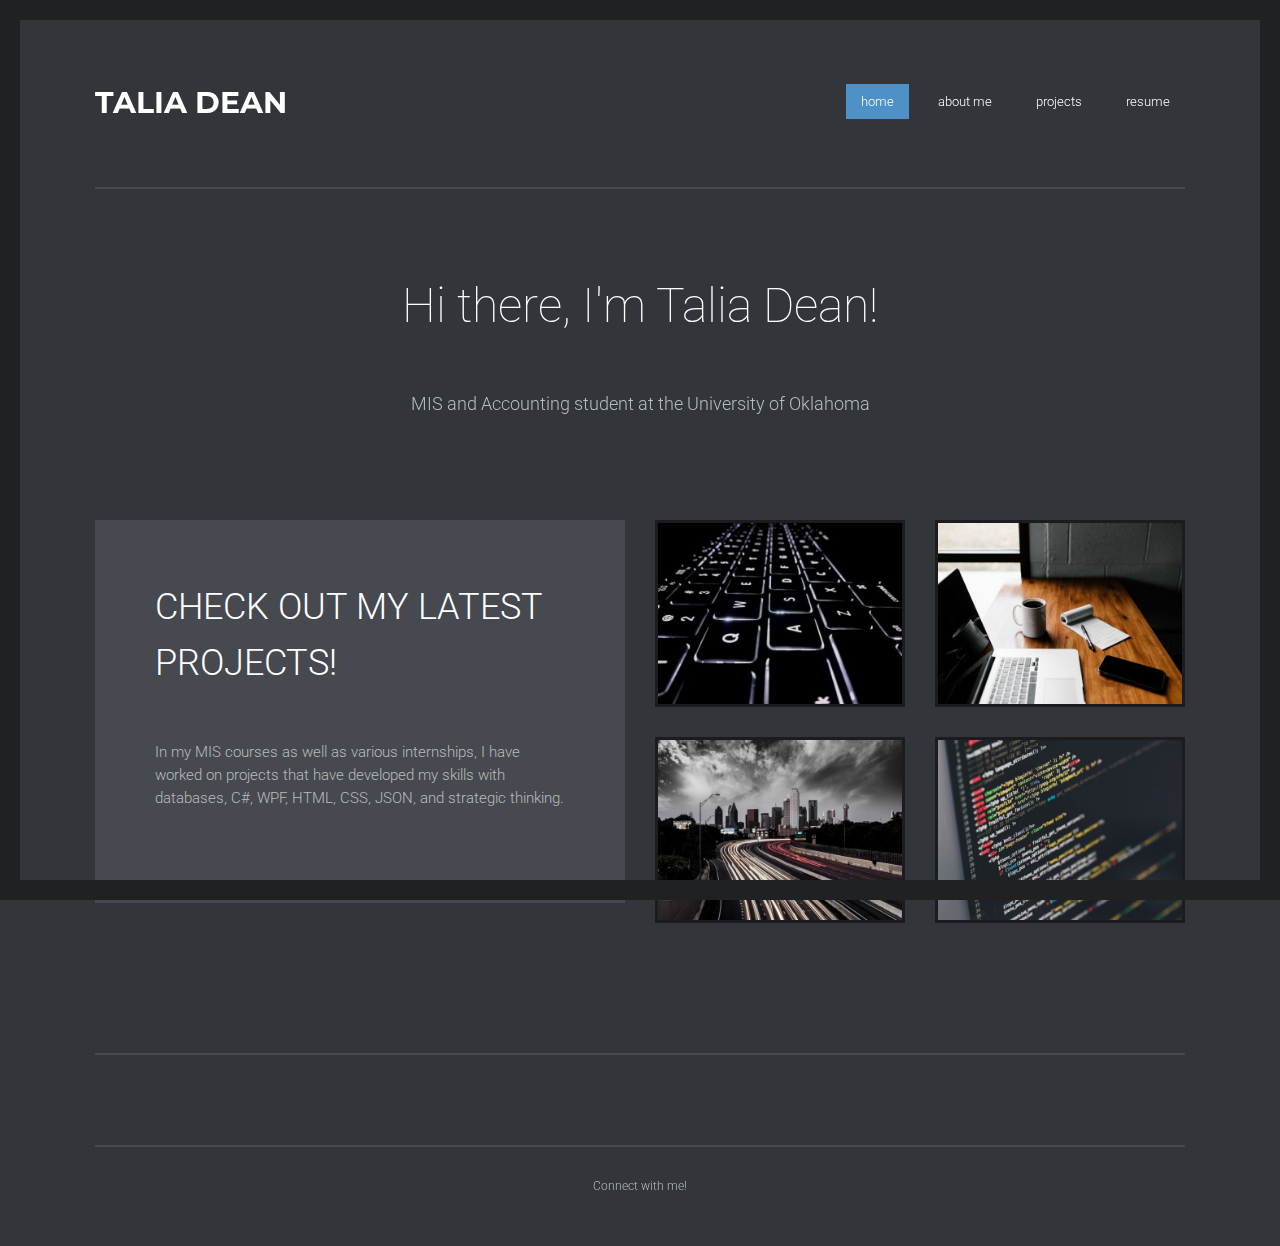
==== commit 099c81e2: "Update index.html" ====
--- a/index.html
+++ b/index.html
@@ -73,7 +73,7 @@
 						<div class="row">
 							<div class="col-md-6 col-sm-6">
 								<div class="project-item one animated fadeInRight">
-									<img src="img/1.jpg" alt="">
+									<img src="https://taliajdean.github.io/1.jpg" alt="">
 									<div class="overlay">
 										<h4><a target=" _blank" href="C:\Users\talia\OneDrive\Desktop\project 2\templatemo_421_raleway\files\TeamSupreme_FinalProject.pdf">Databases Project</a></h4>
 									</div>
@@ -81,7 +81,7 @@
 							</div>
 							<div class="col-md-6 col-sm-6">
 								<div class="project-item two animated fadeInRight">
-									<img src="img/2.jpg" alt="">
+									<img src="https://taliajdean.github.io/2.jpg" alt="">
 									<div class="overlay">
 										<h4><a target="_blank" href="https://github.com/MIS-3033/midterm-project-taliajdean">Tic-Tac-Toe WPF</a></h4>
 									</div>
@@ -89,7 +89,7 @@
 							</div>
 							<div class="col-md-6 col-sm-6">
 								<div class="project-item three animated fadeInRight">
-									<img src="img/3.jpg" alt="">
+									<img src="https://taliajdean.github.io/3.jpg" alt="">
 									<div class="overlay">
 										<h4><a target="_blank" href="https://github.com/MIS-3033/3033-homework-2-taliajdean">WPF Application</a></h4>
 									</div>
@@ -97,7 +97,7 @@
 							</div>
 							<div class="col-md-6 col-sm-6">
 								<div class="project-item four animated fadeInRight">
-									<img src="img/4.jpg" alt="">
+									<img src="https://taliajdean.github.io/4.jpg" alt="">
 									<div class="overlay">
 										<h4><a target="_blank" href="https://github.com/MIS-3033/3033-homework-3-taliajdean">JSON Project</a></h4>
 									</div>
@@ -226,7 +226,7 @@
 	</div>-->
 					<div class="col-md-3 col-sm-6">
 						<div class="project-item p-5 animated umScaleIn">
-							<img src="img/1.jpg" alt="">
+							<img src="https://taliajdean.github.io/1.jpg" alt="">
 							<div class="overlay">
 								<h4><a target=" _blank" href="C:\Users\talia\OneDrive\Desktop\project 2\templatemo_421_raleway\files\TeamSupreme_FinalProject.pdf">Database Project</h4></a>
 							</div>
@@ -234,7 +234,7 @@
 					</div>
 					<div class="col-md-3 col-sm-6">
 						<div class="project-item p-5 animated umScaleIn">
-							<img src="img/2.jpg" alt="">
+							<img src="https://taliajdean.github.io/2.jpg" alt="">
 							<div class="overlay">
 								<h4><a target ="_blank" href="https://github.com/MIS-3033/midterm-project-taliajdean">Tic-Tac-Toe WPF</a></h4>
 							</div>
@@ -242,7 +242,7 @@
 					</div>
 					<div class="col-md-3 col-sm-6">
 						<div class="project-item p-6 animated umScaleIn">
-							<img src="img/3.jpg" alt="">
+							<img src="https://taliajdean.github.io/3.jpg" alt="">
 							<div class="overlay">
 								<h4><a target="_blank" href="https://github.com/MIS-3033/3033-homework-2-taliajdean">WPF Application</a></h4>
 							</div>
@@ -250,7 +250,7 @@
 					</div>
 					<div class="col-md-3 col-sm-6">
 						<div class="project-item p-7 animated umScaleIn">
-							<img src="img/4.jpg" alt="">
+							<img src="https://taliajdean.github.io/4.jpg" alt="">
 							<div class="overlay">
 								<h4><a target="_blank" href="https://github.com/MIS-3033/3033-homework-3-taliajdean">JSON Project</a></h4>
 							</div>
@@ -264,7 +264,7 @@
 			<div class="blog-header text-center">
 				<!--<h2 class="animated fadeInRight">Resume</h2>-->
 				<p class="animated fadeInLeft"></p>
-				<a target ="_blank" href="C:\Users\talia\OneDrive\Desktop\project 2\templatemo_421_raleway\files\Dean, Talia - Resume.pdf" class="blog-button animated fadeInUp">Download Resume</a>
+				<a target ="_blank" href="https://taliajdean.github.io/Dean, Talia - Resume.pdf" class="blog-button animated fadeInUp">Download Resume</a>
 			</div>
 			<section class="container">
 					<div class="row">
@@ -498,7 +498,7 @@
 	<span class="shape-1"></span>
 	<span class="shape-2"></span>
 
-	<script src="js/jquery.min.js"></script>
-	<script src="js/templatemo_custom.js"></script>
+	<script src="https://taliajdean.github.io/jquery.min.js"></script>
+	<script src="https://taliajdean.github.io/templatemo_custom.js"></script>
 </body>
 </html>
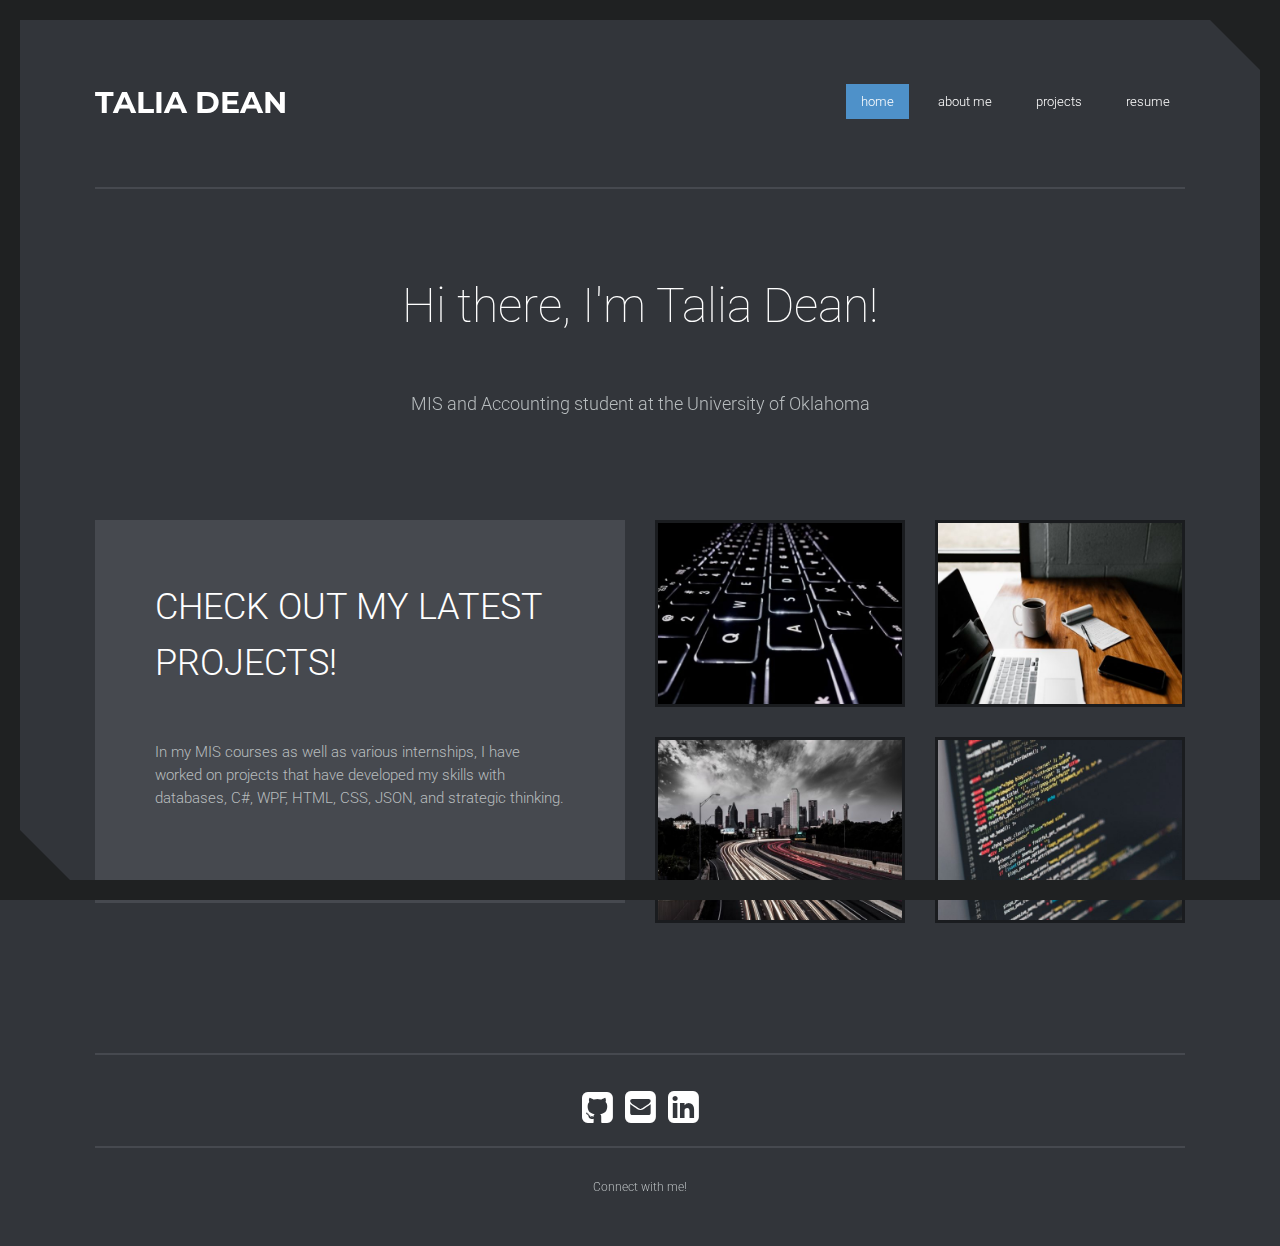
==== commit 75ef50d2: "Add files via upload" ====
--- a/index.html
+++ b/index.html
@@ -8,11 +8,11 @@
 Raleway Template 
 http://www.templatemo.com/preview/templatemo_421_raleway
 -->
-	<link rel="stylesheet" href="bootstrap.min.css">
-	<link rel="stylesheet" href="font-awesome.min.css">
-	<link rel="stylesheet" href="simple-line-icons.css">
-	<link rel="stylesheet" href="animate.css">
-	<link rel="stylesheet" href="templatemo_style.css">
+	<link rel="stylesheet" href="css/bootstrap.min.css">
+	<link rel="stylesheet" href="css/font-awesome.min.css">
+	<link rel="stylesheet" href="css/simple-line-icons.css">
+	<link rel="stylesheet" href="css/animate.css">
+	<link rel="stylesheet" href="css/templatemo_style.css">
 </head>
 <body>
 	<header class="site-header container animated fadeInDown">
@@ -73,7 +73,7 @@
 						<div class="row">
 							<div class="col-md-6 col-sm-6">
 								<div class="project-item one animated fadeInRight">
-									<img src="https://taliajdean.github.io/1.jpg" alt="">
+									<img src="img/1.jpg" alt="">
 									<div class="overlay">
 										<h4><a target=" _blank" href="C:\Users\talia\OneDrive\Desktop\project 2\templatemo_421_raleway\files\TeamSupreme_FinalProject.pdf">Databases Project</a></h4>
 									</div>
@@ -81,7 +81,7 @@
 							</div>
 							<div class="col-md-6 col-sm-6">
 								<div class="project-item two animated fadeInRight">
-									<img src="https://taliajdean.github.io/2.jpg" alt="">
+									<img src="img/2.jpg" alt="">
 									<div class="overlay">
 										<h4><a target="_blank" href="https://github.com/MIS-3033/midterm-project-taliajdean">Tic-Tac-Toe WPF</a></h4>
 									</div>
@@ -89,7 +89,7 @@
 							</div>
 							<div class="col-md-6 col-sm-6">
 								<div class="project-item three animated fadeInRight">
-									<img src="https://taliajdean.github.io/3.jpg" alt="">
+									<img src="img/3.jpg" alt="">
 									<div class="overlay">
 										<h4><a target="_blank" href="https://github.com/MIS-3033/3033-homework-2-taliajdean">WPF Application</a></h4>
 									</div>
@@ -97,7 +97,7 @@
 							</div>
 							<div class="col-md-6 col-sm-6">
 								<div class="project-item four animated fadeInRight">
-									<img src="https://taliajdean.github.io/4.jpg" alt="">
+									<img src="img/4.jpg" alt="">
 									<div class="overlay">
 										<h4><a target="_blank" href="https://github.com/MIS-3033/3033-homework-3-taliajdean">JSON Project</a></h4>
 									</div>
@@ -226,7 +226,7 @@
 	</div>-->
 					<div class="col-md-3 col-sm-6">
 						<div class="project-item p-5 animated umScaleIn">
-							<img src="https://taliajdean.github.io/1.jpg" alt="">
+							<img src="img/1.jpg" alt="">
 							<div class="overlay">
 								<h4><a target=" _blank" href="C:\Users\talia\OneDrive\Desktop\project 2\templatemo_421_raleway\files\TeamSupreme_FinalProject.pdf">Database Project</h4></a>
 							</div>
@@ -234,7 +234,7 @@
 					</div>
 					<div class="col-md-3 col-sm-6">
 						<div class="project-item p-5 animated umScaleIn">
-							<img src="https://taliajdean.github.io/2.jpg" alt="">
+							<img src="img/2.jpg" alt="">
 							<div class="overlay">
 								<h4><a target ="_blank" href="https://github.com/MIS-3033/midterm-project-taliajdean">Tic-Tac-Toe WPF</a></h4>
 							</div>
@@ -242,7 +242,7 @@
 					</div>
 					<div class="col-md-3 col-sm-6">
 						<div class="project-item p-6 animated umScaleIn">
-							<img src="https://taliajdean.github.io/3.jpg" alt="">
+							<img src="img/3.jpg" alt="">
 							<div class="overlay">
 								<h4><a target="_blank" href="https://github.com/MIS-3033/3033-homework-2-taliajdean">WPF Application</a></h4>
 							</div>
@@ -250,7 +250,7 @@
 					</div>
 					<div class="col-md-3 col-sm-6">
 						<div class="project-item p-7 animated umScaleIn">
-							<img src="https://taliajdean.github.io/4.jpg" alt="">
+							<img src="img/4.jpg" alt="">
 							<div class="overlay">
 								<h4><a target="_blank" href="https://github.com/MIS-3033/3033-homework-3-taliajdean">JSON Project</a></h4>
 							</div>
@@ -264,7 +264,7 @@
 			<div class="blog-header text-center">
 				<!--<h2 class="animated fadeInRight">Resume</h2>-->
 				<p class="animated fadeInLeft"></p>
-				<a target ="_blank" href="https://taliajdean.github.io/Dean, Talia - Resume.pdf" class="blog-button animated fadeInUp">Download Resume</a>
+				<a target ="_blank" href="C:\Users\talia\OneDrive\Desktop\project 2\templatemo_421_raleway\files\Dean, Talia - Resume.pdf" class="blog-button animated fadeInUp">Download Resume</a>
 			</div>
 			<section class="container">
 					<div class="row">
@@ -498,7 +498,7 @@
 	<span class="shape-1"></span>
 	<span class="shape-2"></span>
 
-	<script src="https://taliajdean.github.io/jquery.min.js"></script>
-	<script src="https://taliajdean.github.io/templatemo_custom.js"></script>
+	<script src="js/jquery.min.js"></script>
+	<script src="js/templatemo_custom.js"></script>
 </body>
-</html>
+</html>--- a/css/simple-line-icons.css
+++ b/css/simple-line-icons.css
@@ -0,0 +1,526 @@
+@font-face {
+	font-family: 'Simple-Line-Icons';
+	src:url('../fonts/Simple-Line-Icons.eot');
+	src:url('../fonts/Simple-Line-Icons.eot?#iefix') format('embedded-opentype'),
+		url('../fonts/Simple-Line-Icons.woff') format('woff'),
+		url('../fonts/Simple-Line-Icons.ttf') format('truetype'),
+		url('../fonts/Simple-Line-Icons.svg#Simple-Line-Icons') format('svg');
+	font-weight: normal;
+	font-style: normal;
+}
+
+/* Use the following CSS code if you want to use data attributes for inserting your icons */
+[data-icon]:before {
+	font-family: 'Simple-Line-Icons';
+	content: attr(data-icon);
+	speak: none;
+	font-weight: normal;
+	font-variant: normal;
+	text-transform: none;
+	line-height: 1;
+	-webkit-font-smoothing: antialiased;
+	-moz-osx-font-smoothing: grayscale;
+}
+
+/* Use the following CSS code if you want to have a class per icon */
+/*
+Instead of a list of all class selectors,
+you can use the generic selector below, but it's slower:
+[class*="icon-"] {
+*/
+.icon-user-female, .icon-user-follow, .icon-user-following, .icon-user-unfollow, .icon-trophy, .icon-screen-smartphone, .icon-screen-desktop, .icon-plane, .icon-notebook, .icon-moustache, .icon-mouse, .icon-magnet, .icon-energy, .icon-emoticon-smile, .icon-disc, .icon-cursor-move, .icon-crop, .icon-credit-card, .icon-chemistry, .icon-user, .icon-speedometer, .icon-social-youtube, .icon-social-twitter, .icon-social-tumblr, .icon-social-facebook, .icon-social-dropbox, .icon-social-dribbble, .icon-shield, .icon-screen-tablet, .icon-magic-wand, .icon-hourglass, .icon-graduation, .icon-ghost, .icon-game-controller, .icon-fire, .icon-eyeglasses, .icon-envelope-open, .icon-envelope-letter, .icon-bell, .icon-badge, .icon-anchor, .icon-wallet, .icon-vector, .icon-speech, .icon-puzzle, .icon-printer, .icon-present, .icon-playlist, .icon-pin, .icon-picture, .icon-map, .icon-layers, .icon-handbag, .icon-globe-alt, .icon-globe, .icon-frame, .icon-folder-alt, .icon-film, .icon-feed, .icon-earphones-alt, .icon-earphones, .icon-drop, .icon-drawer, .icon-docs, .icon-directions, .icon-direction, .icon-diamond, .icon-cup, .icon-compass, .icon-call-out, .icon-call-in, .icon-call-end, .icon-calculator, .icon-bubbles, .icon-briefcase, .icon-book-open, .icon-basket-loaded, .icon-basket, .icon-bag, .icon-action-undo, .icon-action-redo, .icon-wrench, .icon-umbrella, .icon-trash, .icon-tag, .icon-support, .icon-size-fullscreen, .icon-size-actual, .icon-shuffle, .icon-share-alt, .icon-share, .icon-rocket, .icon-question, .icon-pie-chart, .icon-pencil, .icon-note, .icon-music-tone-alt, .icon-music-tone, .icon-microphone, .icon-loop, .icon-logout, .icon-login, .icon-list, .icon-like, .icon-home, .icon-grid, .icon-graph, .icon-equalizer, .icon-dislike, .icon-cursor, .icon-control-start, .icon-control-rewind, .icon-control-play, .icon-control-pause, .icon-control-forward, .icon-control-end, .icon-calendar, .icon-bulb, .icon-bar-chart, .icon-arrow-up, .icon-arrow-right, .icon-arrow-left, .icon-arrow-down, .icon-ban, .icon-bubble, .icon-camcorder, .icon-camera, .icon-check, .icon-clock, .icon-close, .icon-cloud-download, .icon-cloud-upload, .icon-doc, .icon-envelope, .icon-eye, .icon-flag, .icon-folder, .icon-heart, .icon-info, .icon-key, .icon-link, .icon-lock, .icon-lock-open, .icon-magnifier, .icon-magnifier-add, .icon-magnifier-remove, .icon-paper-clip, .icon-paper-plane, .icon-plus, .icon-pointer, .icon-power, .icon-refresh, .icon-reload, .icon-settings, .icon-star, .icon-symbol-female, .icon-symbol-male, .icon-target, .icon-volume-1, .icon-volume-2, .icon-volume-off, .icon-users {
+	font-family: 'Simple-Line-Icons';
+	speak: none;
+	font-style: normal;
+	font-weight: normal;
+	font-variant: normal;
+	text-transform: none;
+	line-height: 1;
+	-webkit-font-smoothing: antialiased;
+}
+.icon-user-female:before {
+	content: "\e000";
+}
+.icon-user-follow:before {
+	content: "\e002";
+}
+.icon-user-following:before {
+	content: "\e003";
+}
+.icon-user-unfollow:before {
+	content: "\e004";
+}
+.icon-trophy:before {
+	content: "\e006";
+}
+.icon-screen-smartphone:before {
+	content: "\e010";
+}
+.icon-screen-desktop:before {
+	content: "\e011";
+}
+.icon-plane:before {
+	content: "\e012";
+}
+.icon-notebook:before {
+	content: "\e013";
+}
+.icon-moustache:before {
+	content: "\e014";
+}
+.icon-mouse:before {
+	content: "\e015";
+}
+.icon-magnet:before {
+	content: "\e016";
+}
+.icon-energy:before {
+	content: "\e020";
+}
+.icon-emoticon-smile:before {
+	content: "\e021";
+}
+.icon-disc:before {
+	content: "\e022";
+}
+.icon-cursor-move:before {
+	content: "\e023";
+}
+.icon-crop:before {
+	content: "\e024";
+}
+.icon-credit-card:before {
+	content: "\e025";
+}
+.icon-chemistry:before {
+	content: "\e026";
+}
+.icon-user:before {
+	content: "\e005";
+}
+.icon-speedometer:before {
+	content: "\e007";
+}
+.icon-social-youtube:before {
+	content: "\e008";
+}
+.icon-social-twitter:before {
+	content: "\e009";
+}
+.icon-social-tumblr:before {
+	content: "\e00a";
+}
+.icon-social-facebook:before {
+	content: "\e00b";
+}
+.icon-social-dropbox:before {
+	content: "\e00c";
+}
+.icon-social-dribbble:before {
+	content: "\e00d";
+}
+.icon-shield:before {
+	content: "\e00e";
+}
+.icon-screen-tablet:before {
+	content: "\e00f";
+}
+.icon-magic-wand:before {
+	content: "\e017";
+}
+.icon-hourglass:before {
+	content: "\e018";
+}
+.icon-graduation:before {
+	content: "\e019";
+}
+.icon-ghost:before {
+	content: "\e01a";
+}
+.icon-game-controller:before {
+	content: "\e01b";
+}
+.icon-fire:before {
+	content: "\e01c";
+}
+.icon-eyeglasses:before {
+	content: "\e01d";
+}
+.icon-envelope-open:before {
+	content: "\e01e";
+}
+.icon-envelope-letter:before {
+	content: "\e01f";
+}
+.icon-bell:before {
+	content: "\e027";
+}
+.icon-badge:before {
+	content: "\e028";
+}
+.icon-anchor:before {
+	content: "\e029";
+}
+.icon-wallet:before {
+	content: "\e02a";
+}
+.icon-vector:before {
+	content: "\e02b";
+}
+.icon-speech:before {
+	content: "\e02c";
+}
+.icon-puzzle:before {
+	content: "\e02d";
+}
+.icon-printer:before {
+	content: "\e02e";
+}
+.icon-present:before {
+	content: "\e02f";
+}
+.icon-playlist:before {
+	content: "\e030";
+}
+.icon-pin:before {
+	content: "\e031";
+}
+.icon-picture:before {
+	content: "\e032";
+}
+.icon-map:before {
+	content: "\e033";
+}
+.icon-layers:before {
+	content: "\e034";
+}
+.icon-handbag:before {
+	content: "\e035";
+}
+.icon-globe-alt:before {
+	content: "\e036";
+}
+.icon-globe:before {
+	content: "\e037";
+}
+.icon-frame:before {
+	content: "\e038";
+}
+.icon-folder-alt:before {
+	content: "\e039";
+}
+.icon-film:before {
+	content: "\e03a";
+}
+.icon-feed:before {
+	content: "\e03b";
+}
+.icon-earphones-alt:before {
+	content: "\e03c";
+}
+.icon-earphones:before {
+	content: "\e03d";
+}
+.icon-drop:before {
+	content: "\e03e";
+}
+.icon-drawer:before {
+	content: "\e03f";
+}
+.icon-docs:before {
+	content: "\e040";
+}
+.icon-directions:before {
+	content: "\e041";
+}
+.icon-direction:before {
+	content: "\e042";
+}
+.icon-diamond:before {
+	content: "\e043";
+}
+.icon-cup:before {
+	content: "\e044";
+}
+.icon-compass:before {
+	content: "\e045";
+}
+.icon-call-out:before {
+	content: "\e046";
+}
+.icon-call-in:before {
+	content: "\e047";
+}
+.icon-call-end:before {
+	content: "\e048";
+}
+.icon-calculator:before {
+	content: "\e049";
+}
+.icon-bubbles:before {
+	content: "\e04a";
+}
+.icon-briefcase:before {
+	content: "\e04b";
+}
+.icon-book-open:before {
+	content: "\e04c";
+}
+.icon-basket-loaded:before {
+	content: "\e04d";
+}
+.icon-basket:before {
+	content: "\e04e";
+}
+.icon-bag:before {
+	content: "\e04f";
+}
+.icon-action-undo:before {
+	content: "\e050";
+}
+.icon-action-redo:before {
+	content: "\e051";
+}
+.icon-wrench:before {
+	content: "\e052";
+}
+.icon-umbrella:before {
+	content: "\e053";
+}
+.icon-trash:before {
+	content: "\e054";
+}
+.icon-tag:before {
+	content: "\e055";
+}
+.icon-support:before {
+	content: "\e056";
+}
+.icon-size-fullscreen:before {
+	content: "\e057";
+}
+.icon-size-actual:before {
+	content: "\e058";
+}
+.icon-shuffle:before {
+	content: "\e059";
+}
+.icon-share-alt:before {
+	content: "\e05a";
+}
+.icon-share:before {
+	content: "\e05b";
+}
+.icon-rocket:before {
+	content: "\e05c";
+}
+.icon-question:before {
+	content: "\e05d";
+}
+.icon-pie-chart:before {
+	content: "\e05e";
+}
+.icon-pencil:before {
+	content: "\e05f";
+}
+.icon-note:before {
+	content: "\e060";
+}
+.icon-music-tone-alt:before {
+	content: "\e061";
+}
+.icon-music-tone:before {
+	content: "\e062";
+}
+.icon-microphone:before {
+	content: "\e063";
+}
+.icon-loop:before {
+	content: "\e064";
+}
+.icon-logout:before {
+	content: "\e065";
+}
+.icon-login:before {
+	content: "\e066";
+}
+.icon-list:before {
+	content: "\e067";
+}
+.icon-like:before {
+	content: "\e068";
+}
+.icon-home:before {
+	content: "\e069";
+}
+.icon-grid:before {
+	content: "\e06a";
+}
+.icon-graph:before {
+	content: "\e06b";
+}
+.icon-equalizer:before {
+	content: "\e06c";
+}
+.icon-dislike:before {
+	content: "\e06d";
+}
+.icon-cursor:before {
+	content: "\e06e";
+}
+.icon-control-start:before {
+	content: "\e06f";
+}
+.icon-control-rewind:before {
+	content: "\e070";
+}
+.icon-control-play:before {
+	content: "\e071";
+}
+.icon-control-pause:before {
+	content: "\e072";
+}
+.icon-control-forward:before {
+	content: "\e073";
+}
+.icon-control-end:before {
+	content: "\e074";
+}
+.icon-calendar:before {
+	content: "\e075";
+}
+.icon-bulb:before {
+	content: "\e076";
+}
+.icon-bar-chart:before {
+	content: "\e077";
+}
+.icon-arrow-up:before {
+	content: "\e078";
+}
+.icon-arrow-right:before {
+	content: "\e079";
+}
+.icon-arrow-left:before {
+	content: "\e07a";
+}
+.icon-arrow-down:before {
+	content: "\e07b";
+}
+.icon-ban:before {
+	content: "\e07c";
+}
+.icon-bubble:before {
+	content: "\e07d";
+}
+.icon-camcorder:before {
+	content: "\e07e";
+}
+.icon-camera:before {
+	content: "\e07f";
+}
+.icon-check:before {
+	content: "\e080";
+}
+.icon-clock:before {
+	content: "\e081";
+}
+.icon-close:before {
+	content: "\e082";
+}
+.icon-cloud-download:before {
+	content: "\e083";
+}
+.icon-cloud-upload:before {
+	content: "\e084";
+}
+.icon-doc:before {
+	content: "\e085";
+}
+.icon-envelope:before {
+	content: "\e086";
+}
+.icon-eye:before {
+	content: "\e087";
+}
+.icon-flag:before {
+	content: "\e088";
+}
+.icon-folder:before {
+	content: "\e089";
+}
+.icon-heart:before {
+	content: "\e08a";
+}
+.icon-info:before {
+	content: "\e08b";
+}
+.icon-key:before {
+	content: "\e08c";
+}
+.icon-link:before {
+	content: "\e08d";
+}
+.icon-lock:before {
+	content: "\e08e";
+}
+.icon-lock-open:before {
+	content: "\e08f";
+}
+.icon-magnifier:before {
+	content: "\e090";
+}
+.icon-magnifier-add:before {
+	content: "\e091";
+}
+.icon-magnifier-remove:before {
+	content: "\e092";
+}
+.icon-paper-clip:before {
+	content: "\e093";
+}
+.icon-paper-plane:before {
+	content: "\e094";
+}
+.icon-plus:before {
+	content: "\e095";
+}
+.icon-pointer:before {
+	content: "\e096";
+}
+.icon-power:before {
+	content: "\e097";
+}
+.icon-refresh:before {
+	content: "\e098";
+}
+.icon-reload:before {
+	content: "\e099";
+}
+.icon-settings:before {
+	content: "\e09a";
+}
+.icon-star:before {
+	content: "\e09b";
+}
+.icon-symbol-female:before {
+	content: "\e09c";
+}
+.icon-symbol-male:before {
+	content: "\e09d";
+}
+.icon-target:before {
+	content: "\e09e";
+}
+.icon-volume-1:before {
+	content: "\e09f";
+}
+.icon-volume-2:before {
+	content: "\e0a0";
+}
+.icon-volume-off:before {
+	content: "\e0a1";
+}
+.icon-users:before {
+	content: "\e001";
+}--- a/css/templatemo_style.css
+++ b/css/templatemo_style.css
@@ -0,0 +1,1407 @@
+/* 
+Raleway Template 
+http://www.templatemo.com/preview/templatemo_421_raleway
+*/
+
+@import url(http://fonts.googleapis.com/css?family=Roboto:100,400,300,500,700);
+
+@import url(http://fonts.googleapis.com/css?family=Montserrat:400,700);
+
+.overlay h4 {
+    position: relative;
+    top: 50%;
+    -webkit-transform: translateY(-50%);
+    -ms-transform: translateY(-50%);
+    transform: translateY(-50%);
+}
+
+.header-wrapper:after {
+    content: "";
+    display: table;
+    clear: both;
+}
+
+.blue {
+	color: #3CF;
+}
+
+.green {
+	color: #0F0;
+}
+
+html,body,div,span,applet,object,iframe,h1,h2,h3,h4,h5,h6,p,blockquote,pre,a,abbr,acronym,address,big,cite,code,del,dfn,em,img,ins,kbd,q,s,samp,small,strike,strong,sub,sup,tt,var,b,u,i,center,dl,dt,dd,ol,ul,li,fieldset,form,label,legend,table,caption,tbody,tfoot,thead,tr,th,td,article,aside,canvas,details,embed,figure,figcaption,footer,header,hgroup,menu,nav,output,ruby,section,summary,time,mark,audio,video {
+    margin: 0;
+    padding: 0;
+    border: 0;
+    font-size: 100%;
+    font: inherit;
+    vertical-align: baseline;
+}
+
+article,aside,details,figcaption,figure,footer,header,hgroup,menu,nav,section {
+    display: block;
+}
+
+body {
+    line-height: 1;
+}
+
+ol,ul {
+    list-style: none;
+}
+
+blockquote,q {
+    quotes: none;
+}
+
+blockquote:before,blockquote:after,q:before,q:after {
+    content: '';
+    content: none;
+}
+
+table {
+    border-collapse: collapse;
+    border-spacing: 0;
+}
+
+html {
+    box-sizing: border-box;
+}
+
+*,*:before,*:after {
+    box-sizing: inherit;
+}
+
+.site-header {
+    margin-bottom: 80px;
+}
+
+.header-wrapper {
+    border-bottom: 2px solid #46494f;
+    padding: 60px 0;
+    position: relative;
+}
+
+a.toggle-nav {
+    position: absolute;
+    top: 0;
+    right: 0;
+    margin: 60px 0;
+    width: 46px;
+    height: 46px;
+    background: #ffa5e7;
+    text-align: center;
+    line-height: 46px;
+}
+
+a.toggle-nav i {
+    font-size: 16px;
+}
+
+a.toggle-nav:hover {
+    color: #fff;
+}
+/*a.show-1.homebutton:hover{
+    color:pink;
+}*/
+.site-branding h1 {
+    font-family: 'Montserrat', sans-serif;
+    font-size: 30px;
+    font-weight: 700;
+    color: #fff;
+    text-transform: uppercase;
+}
+
+nav.main-navigation {
+    text-align: right;
+    margin-top: 10px;
+}
+
+@media screen and (max-width: 992px) {
+    nav.main-navigation {
+        margin-top: 20px;
+        text-align: left;
+    }
+}
+
+@media screen and (max-width: 992px) {
+    .menu-responsive {
+        display: none;
+    }
+}
+
+@media screen and (min-width: 993px) {
+    .container {
+        padding-right: 40px;
+        padding-left: 40px;
+    }
+}
+
+@media screen and (max-width: 1040px) {
+    .container {
+        padding-right: 40px;
+        padding-left: 40px;
+    }
+}
+
+ul.main-menu li {
+    display: inline-block;
+    margin-left: 10px;
+}
+
+ul.main-menu li a {
+    padding: 10px 15px;
+    text-transform: lowercase;
+    font-size: 13px;
+}
+
+ul.main-menu li a.active {
+    background: #4e91c9;
+    color: #fff;
+}
+
+@media screen and (max-width: 992px) {
+    ul.main-menu {
+        background: #26282c;
+        padding: 10px 0;
+    }
+
+    ul.main-menu li {
+        display: block;
+        margin-left: 0;
+        margin-right: 0;
+        margin-bottom: 10px;
+        margin-top: 10px;
+    }
+
+    ul.main-menu li a {
+        font-size: 15px;
+        font-weight: 300;
+    }
+
+    ul.main-menu li a.active {
+        background: inherit;
+        color: #4e91c9;
+    }
+}
+
+.content {
+    display: none;
+}
+
+.home-intro {
+    margin-bottom: 100px;
+}
+
+.home-intro p {
+    font-size: 18px;
+    line-height: 1.85;
+    width: 80%;
+    margin: 0 auto;
+    -moz-animation-delay: 0.5s;
+    -webkit-animation-delay: 0.5s;
+    animation-delay: 0.5s;
+}
+
+h2.welcome-title {
+    font-weight: 100;
+    color: #fff;
+    font-size: 48px;
+    margin-bottom: 30px;
+    -moz-animation-delay: 0.1s;
+    -webkit-animation-delay: 0.1s;
+    animation-delay: 0.1s;
+    text-transform:none;
+}
+
+@media screen and (max-width: 992px) {
+    h2.welcome-title {
+        font-size: 36px;
+    }
+}
+
+.list-icons {
+    margin-top: 60px;
+    -moz-animation-delay: 0.9s;
+    -webkit-animation-delay: 0.9s;
+    animation-delay: 0.9s;
+}
+
+.list-icons li {
+    display: inline-block;
+    margin: 15px 40px;
+}
+
+.list-icons li i {
+    font-size: 45px;
+    color: #fff;
+}
+
+.home-projects {
+    margin-bottom: 100px;
+}
+
+.home-projects h2 {
+    color: #fff;
+    font-size: 36px;
+    margin-top: 0;
+    margin-bottom: 35px;
+}
+
+.home-projects p {
+    margin-bottom: 32px;
+}
+
+.project-title {
+    padding: 60px;
+    background: #46494f;
+    margin-bottom: 20px;
+    -moz-animation-delay: 0.5s;
+    -webkit-animation-delay: 0.5s;
+    animation-delay: 0.5s;
+}
+
+.project-item {
+    margin-bottom: 30px;
+    position: relative;
+    overflow: hidden;
+    border: 3px solid #1a1c1f;
+    -moz-backface-visibility: hidden;
+    -webkit-backface-visibility: hidden;
+    backface-visibility: hidden;
+}
+
+.project-item img {
+    width: 100%;
+    display: block;
+}
+
+.overlay {
+    position: absolute;
+    width: 100%;
+    height: 100%;
+    top: 0;
+    left: 0;
+    background: rgba(78, 145, 201, 0.76);
+    text-align: center;
+    opacity: 0;
+    -webkit-transition: all 200ms ease-in-out;
+    -moz-transition: all 200ms ease-in-out;
+    -ms-transition: all 200ms ease-in-out;
+    -o-transition: all 200ms ease-in-out;
+    transition: all 200ms ease-in-out;
+    -moz-transform: rotate(45deg);
+    -ms-transform: rotate(45deg);
+    -o-transform: rotate(45deg);
+    -webkit-transform: rotate(45deg);
+    transform: rotate(45deg);
+}
+
+.overlay h4 {
+    font-size: 18px;
+}
+
+.overlay h4 a {
+    color: #fff;
+}
+
+.project-item:hover .overlay {
+    opacity: 1;
+    -moz-transform: rotate(0);
+    -ms-transform: rotate(0);
+    -o-transform: rotate(0);
+    -webkit-transform: rotate(0);
+    transform: rotate(0);
+}
+
+.project-item.one {
+    -moz-animation-delay: 0.5s;
+    -webkit-animation-delay: 0.5s;
+    animation-delay: 0.5s;
+}
+
+.project-item.two {
+    -moz-animation-delay: 1s;
+    -webkit-animation-delay: 1s;
+    animation-delay: 1s;
+}
+
+.project-item.three {
+    -moz-animation-delay: 1.5s;
+    -webkit-animation-delay: 1.5s;
+    animation-delay: 1.5s;
+}
+
+.project-item.four {
+    -moz-animation-delay: 2s;
+    -webkit-animation-delay: 2s;
+    animation-delay: 2s;
+}
+
+.our-story {
+    padding: 0 50px;
+    margin-top: 30px;
+    position: relative;
+    overflow: hidden;
+}
+
+.story-bg {
+    background: url("../img/story-bg.jpg");
+    background-repeat: no-repeat;
+    background-size: cover;
+    position: absolute;
+    width: 100%;
+    height: 100%;
+    top: 0;
+    left: 0;
+    -moz-animation-delay: 1.7s;
+    -webkit-animation-delay: 1.7s;
+    animation-delay: 1.7s;
+}
+
+.inner-story {
+    background: #fff;
+    padding: 40px;
+    color: #32353a;
+    -moz-animation-delay: 0.5s;
+    -webkit-animation-delay: 0.5s;
+    animation-delay: 0.5s;
+}
+
+.inner-story h2 {
+    margin-bottom: 30px;
+}
+
+.inner-story p {
+    margin-bottom: 0;
+}
+
+.our-offers {
+    margin-top: 3px;
+    padding: 0 50px;
+    position: relative;
+    overflow: hidden;
+    margin-bottom: 120px;
+}
+
+.offer-bg {
+    background: url("../img/offer-bg.jpg");
+    background-repeat: no-repeat;
+    background-size: cover;
+    position: absolute;
+    width: 100%;
+    height: 69%;
+    top: 0;
+    left: 0;
+    -moz-animation-delay: 3.6s;
+    -webkit-animation-delay: 3.6s;
+    animation-delay: 3.6s;
+}
+
+.offer-title {
+    color: #4e91c9;
+    padding: 30px;
+    background: #fff;
+    margin-bottom: 40px;
+    -moz-animation-delay: 1.2s;
+    -webkit-animation-delay: 1.2s;
+    animation-delay: 1.2s;
+}
+
+.offer-item {
+    margin-top: 40px;
+    overflow: hidden;
+}
+
+.offer-item figure {
+    border: 3px solid #fff;
+}
+
+.offer-item figure img {
+    width: 100%;
+    display: block;
+}
+
+.offer-content {
+    padding: 30px;
+    background: #fff;
+    color: #32353a;
+    position: relative;
+}
+
+.offer-content h4 {
+    margin-bottom: 30px;
+    font-weight: normal;
+}
+
+.offer-content p {
+    margin-bottom: 0;
+}
+
+span.offer-left {
+    position: absolute;
+    bottom: -1px;
+    left: -1px;
+    width: 30px;
+    height: 30px;
+}
+
+.offer-left>i {
+    position: absolute;
+    display: inline-block;
+    width: 0;
+    height: 0;
+    line-height: 0;
+    border: 15px solid transparent;
+    border-left: 15px solid #32353a;
+    border-bottom: 15px solid #32353a;
+    left: 0px;
+    top: 0px;
+}
+
+span.offer-right {
+    position: absolute;
+    bottom: -1px;
+    right: -1px;
+    width: 30px;
+    height: 30px;
+}
+
+.offer-right>i {
+    position: absolute;
+    display: inline-block;
+    width: 0;
+    height: 0;
+    line-height: 0;
+    border: 15px solid transparent;
+    border-right: 15px solid #32353a;
+    border-bottom: 15px solid #32353a;
+    left: 0px;
+    top: 0px;
+}
+
+.offer-1 {
+    -moz-animation-delay: 2.1s;
+    -webkit-animation-delay: 2.1s;
+    animation-delay: 2.1s;
+}
+
+.offer-2 {
+    -moz-animation-delay: 2.8s;
+    -webkit-animation-delay: 2.8s;
+    animation-delay: 2.8s;
+}
+
+.projects-header {
+    margin-top: 30px;
+    margin-bottom: 80px;
+    text-align: center;
+}
+
+.projects-header h2 {
+    font-weight: 100;
+    color: #fff;
+    font-size: 36px;
+    margin-bottom: 30px;
+    -moz-animation-delay: 0.5s;
+    -webkit-animation-delay: 0.5s;
+    animation-delay: 0.5s;
+}
+
+.projects-header p {
+    font-size: 17px;
+    line-height: 1.75em;
+    -moz-animation-delay: 1s;
+    -webkit-animation-delay: 1s;
+    animation-delay: 1s;
+}
+
+.projects-holder {
+    margin-bottom: 80px;
+}
+
+.p-1 {
+    -moz-animation-delay: 1.7s;
+    -webkit-animation-delay: 1.7s;
+    animation-delay: 1.7s;
+}
+
+.p-2 {
+    -moz-animation-delay: 2s;
+    -webkit-animation-delay: 2s;
+    animation-delay: 2s;
+}
+
+.p-3 {
+    -moz-animation-delay: 2.3s;
+    -webkit-animation-delay: 2.3s;
+    animation-delay: 2.3s;
+}
+
+.p-4 {
+    -moz-animation-delay: 2.6s;
+    -webkit-animation-delay: 2.6s;
+    animation-delay: 2.6s;
+}
+
+.p-5 {
+    -moz-animation-delay: 2.9s;
+    -webkit-animation-delay: 2.9s;
+    animation-delay: 2.9s;
+}
+
+.p-6 {
+    -moz-animation-delay: 3.1s;
+    -webkit-animation-delay: 3.1s;
+    animation-delay: 3.1s;
+}
+
+.p-7 {
+    -moz-animation-delay: 3.4s;
+    -webkit-animation-delay: 3.4s;
+    animation-delay: 3.4s;
+}
+
+.blog-posts {
+    margin-bottom: 80px;
+}
+
+.blog-item {
+    position: relative;
+    overflow: hidden;
+    @extned %clearfix;;padding: 20px;
+    color: #6d747e;
+    text-align: center;
+    margin-bottom: 30px;
+}
+
+.blog-item a {
+    color: #32353a;
+}
+
+.blog-item h3 {
+    font-size: 20px;
+    font-weight: normal;
+    letter-spacing: 1px;
+}
+
+.blog-item:hover .blog-bg {
+    -moz-transform: scale(1.2, 1.2);
+    -ms-transform: scale(1.2, 1.2);
+    -o-transform: scale(1.2, 1.2);
+    -webkit-transform: scale(1.2, 1.2);
+    transform: scale(1.2, 1.2);
+}
+
+span.solid-line {
+    width: 60px;
+    height: 2px;
+    background: #32353a;
+    display: block;
+    margin-left: auto;
+    margin-right: auto;
+    margin-top: 30px;
+    margin-bottom: 30px;
+}
+
+.post-button {
+    font-size: 12px;
+    text-transform: uppercase;
+    font-weight: 700;
+    padding: 12px 20px;
+    background: #eee;
+}
+
+.blog-bg {
+    position: absolute;
+    width: 100%;
+    height: 100%;
+    top: 0;
+    left: 0;
+    background-size: cover;
+    background-repeat: no-repeat;
+    z-index: 8;
+    -webkit-transition: all 200ms ease-in-out;
+    -moz-transition: all 200ms ease-in-out;
+    -ms-transition: all 200ms ease-in-out;
+    -o-transition: all 200ms ease-in-out;
+    transition: all 200ms ease-in-out;
+}
+
+.blog-blue {
+    background: url("../img/blog-blue.jpg");
+}
+
+.blog-pink {
+    background: url("../img/blog-pink.jpg");
+}
+
+.blog-green {
+    background: url("../img/blog-green.jpg");
+}
+
+.post-1 {
+    -moz-animation-delay: 2.3s;
+    -webkit-animation-delay: 2.3s;
+    animation-delay: 2.3s;
+}
+
+.post-2 {
+    -moz-animation-delay: 2.8s;
+    -webkit-animation-delay: 2.8s;
+    animation-delay: 2.8s;
+}
+
+.post-3 {
+    -moz-animation-delay: 3.3s;
+    -webkit-animation-delay: 3.3s;
+    animation-delay: 3.3s;
+}
+
+.blog-content {
+    position: relative;
+    z-index: 9;
+    background: #fff;
+    padding: 60px 30px;
+}
+
+.blog-content p {
+    line-height: 1.75em;
+    margin-bottom: 35px;
+}
+
+.blog-header {
+    margin-bottom: 90px;
+}
+
+.blog-header h2 {
+    font-size: 36px;
+    color: #fff;
+    margin-bottom: 30px;
+    font-weight: 100;
+    -moz-animation-delay: 0.5s;
+    -webkit-animation-delay: 0.5s;
+    animation-delay: 0.5s;
+}
+
+.blog-header p {
+    font-size: 17px;
+    line-height: 1.75em;
+    margin-bottom: 35px;
+    -moz-animation-delay: 1.2s;
+    -webkit-animation-delay: 1.2s;
+    animation-delay: 1.2s;
+}
+
+.blog-button {
+    background:#4e91c9;
+    text-transform: uppercase;
+    font-weight: 700;
+    font-size: 12px;
+    padding: 12px 20px;
+    color: #fff !important;
+    -moz-animation-delay: 1.9s;
+    -webkit-animation-delay: 1.9s;
+    animation-delay: 1.9s;
+}
+
+.contact-header {
+    margin-bottom: 100px;
+}
+
+.contact-header h2 {
+    font-size: 36px;
+    font-weight: 100;
+    color: #fff;
+    margin-bottom: 30px;
+    -moz-animation-delay: 0.5s;
+    -webkit-animation-delay: 0.5s;
+    animation-delay: 0.5s;
+}
+
+.contact-header p {
+    font-size: 17px;
+    line-height: 1.75em;
+    -moz-animation-delay: 1.4s;
+    -webkit-animation-delay: 1.4s;
+    animation-delay: 1.4s;
+}
+
+.contact-social {
+    -moz-animation-delay: 2s;
+    -webkit-animation-delay: 2s;
+    animation-delay: 2s;
+}
+
+.contact-social li {
+    display: inline-block;
+    margin: 0 20px;
+}
+
+.contact-social li i {
+    font-size: 24px;
+}
+
+.contact-holder {
+    background: #46494f;
+    margin-bottom: 100px;
+}
+
+.googlemap-wrapper {
+    -moz-animation-delay: 2.7s;
+    -webkit-animation-delay: 2.7s;
+    animation-delay: 2.7s;
+}
+
+.map-canvas {
+    height: 505px;
+}
+
+#map_canvas {
+    width: 100%;
+    height: 505px;
+}
+
+#map_canvas img {
+    max-width: none;
+}
+
+.contact-form {
+    -moz-animation-delay: 3.5s;
+    -webkit-animation-delay: 3.5s;
+    animation-delay: 3.5s;
+    padding-right: 30px;
+}
+
+@media screen and (max-width: 992px) {
+    .contact-form {
+        padding-left: 30px;
+    }
+}
+
+.contact-form h4 {
+    color: #fff;
+    font-size: 24px;
+    margin: 30px 0;
+}
+
+.contact-form input,.contact-form textarea {
+    background: #32353a;
+    border: 0;
+    outline: 0;
+    color: #fff;
+    font-size: 13px;
+    height: 44px;
+    max-width: 100%;
+    width: 100%;
+    margin-bottom: 30px;
+    padding: 10px;
+}
+
+.contact-form textarea {
+    height: 150px;
+}
+
+.message-button {
+    text-transform: uppercase;
+    font-weight: 700;
+    font-size: 12px;
+    background: #4e91c9;
+    color: #fff !important;
+    padding: 12px 20px;
+    display: inline-block;
+    margin-bottom: 30px;
+}
+
+.main-footer {
+    border-top: 2px solid #46494f;
+    border-bottom: 2px solid #46494f;
+    padding: 30px 0 15px 0;
+}
+
+.main-footer .social li {
+    display: inline-block;
+    margin: 0 15px 15px 15px;
+}
+
+.main-footer .social li a {
+    padding: 20px;
+}
+
+.main-footer .social li a:hover {
+    background: #4e91c9;
+    border-color: #4e91c9;
+}
+
+.copyright {
+    margin-top: 30px;
+    margin-bottom: 20px;
+}
+
+.copyright p {
+    margin-bottom: 10px;
+    font-size: 12px;
+}
+
+html {
+    font-size: 93.75%;
+    -moz-osx-font-smoothing: grayscale;
+    -webkit-font-smoothing: antialiased;
+}
+
+body {
+    background: #32353a;
+    font-size: 15px;
+    font-weight: 300;
+    color: #b7bcbe;
+    padding: 20px;
+    font-family: "Roboto",sans-serif;
+    line-height: 1.55;
+    text-rendering: optimizeLegibility;
+    -webkit-backface-visibility: hidden;
+    overflow-x: hidden;
+}
+
+p {
+    margin-bottom: 30px;
+}
+
+h1,h2,h3,h4,h5,h6 {
+    text-transform: uppercase;
+}
+
+h1 {
+    font-size: 36px;
+}
+
+h2 {
+    font-size: 30px;
+}
+
+h3 {
+    font-size: 24px;
+}
+
+h4 {
+    font-size: 20px;
+}
+
+h5 {
+    font-size: 18px;
+}
+
+h6 {
+    font-size: 15px;
+}
+
+a {
+    color: #fff;
+    text-decoration: none;
+    -webkit-transition: all 100ms ease-in-out;
+    -moz-transition: all 100ms ease-in-out;
+    -ms-transition: all 100ms ease-in-out;
+    -o-transition: all 100ms ease-in-out;
+    transition: all 100ms ease-in-out;
+}
+
+a:hover {
+    color: inherit;
+    text-decoration: none;
+}
+
+span[class*="border-"] {
+    position: fixed;
+    background: #1f2122;
+}
+
+.border-top {
+    top: 0;
+    left: 0;
+    width: 100%;
+    height: 20px;
+}
+
+.border-left {
+    top: 0;
+    left: 0;
+    width: 20px;
+    height: 100%;
+}
+
+.border-bottom {
+    bottom: 0;
+    left: 0;
+    width: 100%;
+    height: 20px;
+}
+
+.border-right {
+    top: 0;
+    right: 0;
+    width: 20px;
+    height: 100%;
+}
+
+.shape-1 {
+    position: fixed;
+    top: 20px;
+    right: 20px;
+    width: 50px;
+    height: 50px;
+    background: url("../img/shape-1.png") no-repeat;
+}
+
+.shape-2 {
+    position: fixed;
+    bottom: 20px;
+    left: 20px;
+    width: 50px;
+    height: 50px;
+    background: url("../img/shape-2.png") no-repeat;
+}
+
+.main-button,.main-footer .social li a {
+    color: #fff;
+    text-transform: uppercase;
+    font-size: 12px;
+    padding: 10px 15px;
+    display: inline-block;
+    border: 2px solid #46494f;
+}
+
+.pink-button {
+    color: #fff;
+    text-transform: uppercase;
+    font-size: 12px;
+    padding: 10px 15px;
+    display: inline-block;
+    background: #a95bc3;
+    font-weight: normal;
+}
+
+.pink-button:hover {
+    color: #fff;
+}
+/* about section */
+.about {
+    background: #fff;
+    box-shadow: 0px 1px 5px rgba(50,50,50,0.08);
+    text-align:center;
+}
+
+/* skills section */
+.skills {
+    background: #666666;
+    color: #f5f5f5;
+    text-align:center;
+}
+
+    .skills .progress {
+        border-radius: 0px;
+        height: 4px;
+    }
+
+        .skills .progress .progress-bar-primary {
+            background: #383838;
+        }
+
+    .skills strong {
+        display: inline-block;
+        font-weight: normal;
+        padding-bottom: 6px;
+    }
+
+/* education section */
+.education {
+    background: #666666;
+    color: #f5f5f5;
+    text-align:center;
+}
+
+    .education .education-content {
+        padding-bottom: 14px;
+    }
+
+    .education h5 {
+        display: inline-block;
+    }
+
+    .education span {
+        padding-right: 10px;
+        padding-left: 20px;
+    }
+
+/* languages section */
+.languages {
+    background: #fff;
+    box-shadow: 0px 1px 5px rgba(50,50,50,0.08);
+    text-align:center;
+}
+
+    .languages ul {
+        padding: 10px;
+    }
+
+        .languages ul li {
+            padding-bottom: 6px;
+        }
+
+/* contact section */
+.contact {
+    background: #fff;
+    box-shadow: 0px 1px 5px rgba(50,50,50,0.08);
+    text-align:center;
+}
+
+    .contact .fa {
+        padding-right: 6px;
+    }
+
+/* experience section */
+.experience {
+    background: #666666;
+    color: #f5f5f5;
+    text-align:center;
+}
+
+    .experience .experience-content {
+        padding-bottom: 14px;
+    }
+
+    .experience h5 {
+        display: inline-block;
+    }
+
+    .experience span {
+        padding-right: 10px;
+        padding-left: 20px;
+    }
+
+/* footer section */
+/*footer {
+    color: #f9f9f9;
+    text-align: center;
+    padding-top: 140px;
+    padding-bottom: 100px;
+}*/
+
+/* social icon section */
+/*.social-icons {
+    padding: 0;
+    margin: 0;
+}
+
+    .social-icons li {
+        display: inline-block;
+        list-style: none;
+    }
+
+        .social-icons li a {
+            background: #666666;
+            border-radius: 50%;
+            color: #fff;
+            text-decoration: none;
+            font-size: 18px;
+            width: 40px;
+            height: 40px;
+            line-height: 40px;
+            text-align: center;
+            transition: all 0.4s ease-in;
+            position: relative;
+            bottom: 10px;
+            top: 10px;
+        }
+
+            .social-icons li a:hover {
+                background: #202020;
+                color: #fff;
+            }*/
+/*.main-footer {
+    border-top: 2px solid #46494f;
+    border-bottom: 2px solid #46494f;
+    padding: 30px 0 15px 0;
+}
+
+.main-footer .social li {
+    display: inline-block;
+    margin: 0 15px 15px 15px;
+}
+
+.main-footer .social li a {
+    padding: 20px;
+}
+
+.main-footer .social li a:hover {
+    background: #4e91c9;
+    border-color: #4e91c9;
+}*/
+#lab_social_icon_footer a {
+    color: #333;
+}
+
+#lab_social_icon_footer .social:hover {
+    -webkit-transform: scale(1.1);
+    -moz-transform: scale(1.1);
+    -o-transform: scale(1.1);
+}
+
+#lab_social_icon_footer .social {
+    -webkit-transform: scale(0.8);
+    /* Browser Variations: */
+    -moz-transform: scale(0.8);
+    -o-transform: scale(0.8);
+    -webkit-transition-duration: 0.5s;
+    -moz-transition-duration: 0.5s;
+    -o-transition-duration: 0.5s;
+}
+
+#lab_social_icon_footer #social-linkedin:hover {
+    color: #3B5998;
+}
+
+#lab_social_icon_footer #social-github:hover {
+    color: #4099FF;
+}
+
+#lab_social_icon_footer #social-gp:hover {
+    color: #d34836;
+}
+
+#lab_social_icon_footer #social-em:hover {
+    color: #f39c12;
+}
+@media ( max-width: 980px ) {
+    .skills {
+        margin-top: 30px;
+    }
+}
+
+@media ( max-width: 360px ) {
+    header h1 {
+        font-size: 30px;
+    }
+
+    .about h2 {
+        font-size: 24px;
+    }
+
+    .education h4,
+    .experience h4 {
+        font-size: 20px;
+    }
+}
+h2 {
+    padding-bottom: 14px;
+    color: black;
+}
+
+.accent {
+    font-family: "Helvetica Neue",Helvetica,Arial,sans-serif;
+    line-height: 14px;
+    color: #A0A0A0;
+}
+
+.bold {
+    font-weight: bold;
+}
+
+.tm-border {
+    border: 5px solid #fff;
+    box-shadow: 2px 2px #000;
+}
+
+.shadow {
+    text-shadow: 1px 1px #000;
+}
+
+.tm-title {
+    color: #CFCFCF;
+}
+
+.white {
+    color: #fff;
+}
+
+.about, .skills,
+.education, .languages,
+.contact, .experience {
+    padding: 40px;
+    min-height: 330px;
+}
+
+.education, .languages,
+.contact, .experience {
+    margin-top: 30px;
+}
+
+@font-face {
+    font-family: 'Proxima';
+    src: url(../fonts/ProximaNova-Regular.otf);
+}
+
+@font-face {
+    font-family: 'Proxima Bold';
+    src: url(../fonts/ProximaNova-Bold.otf);
+}
+
+/* preloader section */
+.preloader {
+    position: fixed;
+    top: 0;
+    left: 0;
+    width: 100%;
+    height: 100%;
+    z-index: 99999;
+    display: -webkit-flex;
+    display: -ms-flexbox;
+    display: flex;
+    -webkit-flex-flow: row nowrap;
+    -ms-flex-flow: row nowrap;
+    flex-flow: row nowrap;
+    -webkit-justify-content: center;
+    -ms-flex-pack: center;
+    justify-content: center;
+    -webkit-align-items: center;
+    -ms-flex-align: center;
+    align-items: center;
+    background: none repeat scroll 0 0 #fff;
+    background: none repeat scroll 0 0 #f9f9f9;
+}
+
+.sk-spinner-wordpress.sk-spinner {
+    background-color: #666666;
+    width: 30px;
+    height: 30px;
+    border-radius: 30px;
+    position: relative;
+    -webkit-animation: sk-innerCircle 1s linear infinite;
+    animation: sk-innerCircle 1s linear infinite;
+}
+
+.sk-spinner-wordpress .sk-inner-circle {
+    display: block;
+    background-color: #fff;
+    width: 8px;
+    height: 8px;
+    position: absolute;
+    border-radius: 8px;
+    top: 5px;
+    left: 5px;
+}
+
+@-webkit-keyframes sk-innerCircle {
+    0% {
+        -webkit-transform: rotate(0);
+        transform: rotate(0);
+    }
+
+    100% {
+        -webkit-transform: rotate(360deg);
+        transform: rotate(360deg);
+    }
+}
+
+@keyframes sk-innerCircle {
+    0% {
+        -webkit-transform: rotate(0);
+        transform: rotate(0);
+    }
+
+    100% {
+        -webkit-transform: rotate(360deg);
+        transform: rotate(360deg);
+    }
+}
+.row.blog-posts
+{
+    height:0px;
+}
+
+img-headshot {
+    position: absolute;
+    display: block;
+    width: 50%;
+    transform: scale(.75);
+}
+
+.container {
+    position: relative;
+    height: auto;
+}
+
+.content-wrap {
+    padding-bottom: 2.5rem;
+    display: inline-block;
+    vertical-align: top;
+    width: 75%;
+    float: left;
+}
+
+.content-image-wrap {
+    padding-bottom: 2.5rem;
+    display: inline-block;
+    width: 25%;
+    float: left;
+}
+
+#space {
+    height: .25px;
+}
+
+#largespace {
+    height: 500px;
+}
+
+.page-container {
+    width: 100%;
+}
+.main-footer a {
+    color: #fff;
+}
+
+.main-footer .social:hover {
+    -webkit-transform: scale(1.1);
+    -moz-transform: scale(1.1);
+    -o-transform: scale(1.1);
+}
+
+.main-footer .social {
+    -webkit-transform: scale(0.8);
+    /* Browser Variations: */
+    -moz-transform: scale(0.8);
+    -o-transform: scale(0.8);
+    -webkit-transition-duration: 0.5s;
+    -moz-transition-duration: 0.5s;
+    -o-transition-duration: 0.5s;
+}
+
+.main-footer #social-linkedin:hover {
+    color: #3B5998;
+}
+
+.main-footer #social-github:hover {
+    color: #4099FF;
+}
+
+.main-footer #social-gp:hover {
+    color: #d34836;
+}
+
+.main-footer #social-em:hover {
+    color: #f39c12;
+}
+
+.main-footer #row {
+    background-color: black;
+}
+
+.container {
+    position: relative;
+    height: auto;
+
+}
+section.container{
+    width:100%;
+    /*    padding: 60px 0px;*/
+    position: relative
+}
